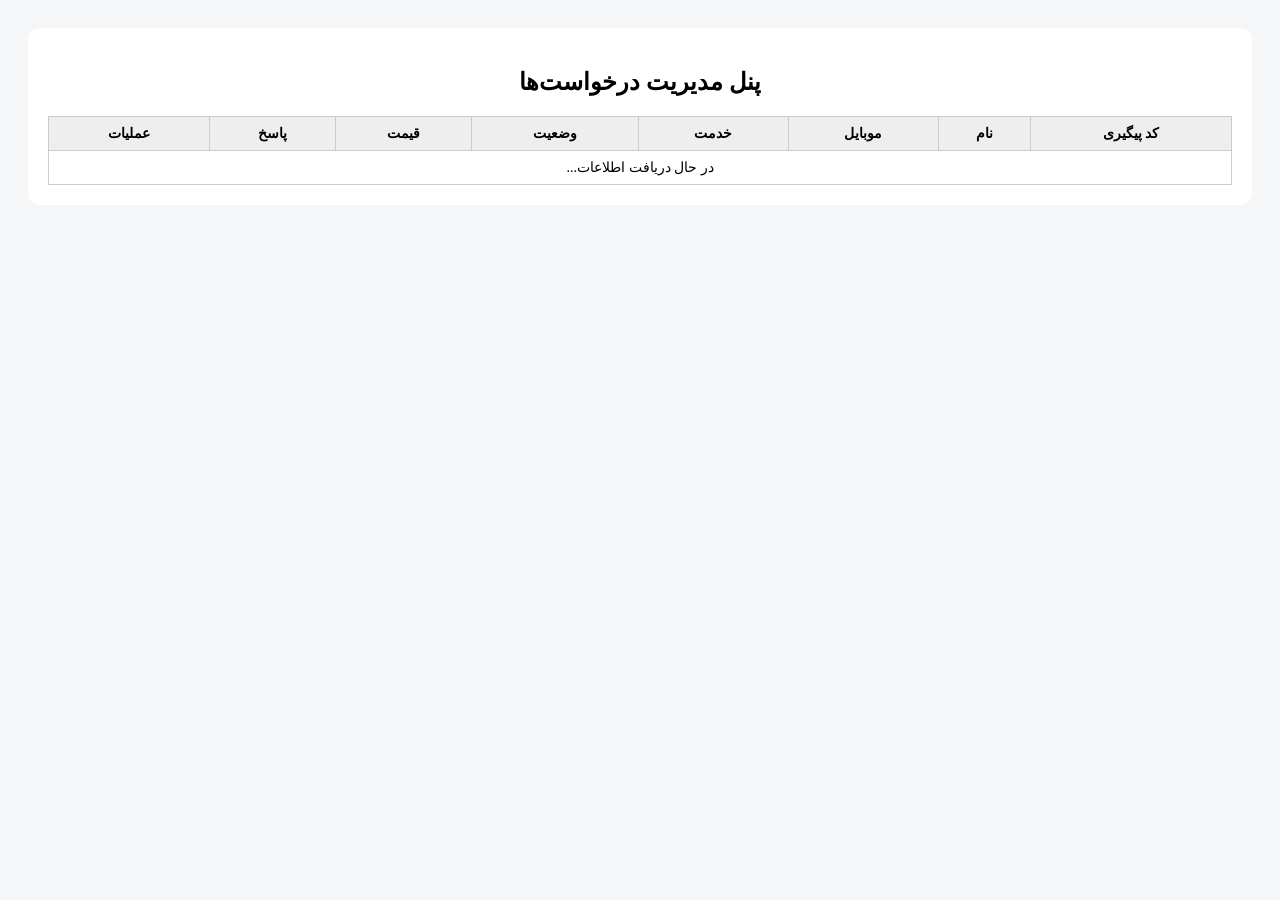
==== admin.html @ 0792cfea "Update admin.html" ====
<!DOCTYPE html>
<html lang="fa" dir="rtl">

<head>

<meta charset="UTF-8">
<meta name="viewport" content="width=device-width, initial-scale=1.0">

<title>پنل مدیریت درخواست‌ها</title>

<style>

body{
font-family:tahoma;
background:#f4f6f8;
padding:20px;
}

.container{
background:white;
max-width:1400px;
margin:auto;
padding:20px;
border-radius:12px;
}

h2{
text-align:center;
}

table{
width:100%;
border-collapse:collapse;
margin-top:20px;
}

th,td{
border:1px solid #ccc;
padding:8px;
text-align:center;
font-size:14px;
}

th{
background:#eee;
}

button{
padding:7px 15px;
border:none;
border-radius:5px;
cursor:pointer;
background:#1976d2;
color:white;
}

button:hover{
opacity:.8;
}


#editBox{

display:none;
background:#f9f9f9;
padding:20px;
margin-top:20px;
border-radius:10px;
border:1px solid #ddd;

}


input,textarea,select{

width:100%;
padding:10px;
margin:8px 0;
font-family:tahoma;

}


</style>

</head>


<body>


<div class="container">


<h2>
پنل مدیریت درخواست‌ها
</h2>


<table>


<thead>

<tr>

<th>کد پیگیری</th>
<th>نام</th>
<th>موبایل</th>
<th>خدمت</th>
<th>وضعیت</th>
<th>قیمت</th>
<th>پاسخ</th>
<th>عملیات</th>

</tr>


</thead>


<tbody id="table">

<tr>

<td colspan="8">

در حال دریافت اطلاعات...

</td>

</tr>

</tbody>


</table>



<div id="editBox">


<h3>
ویرایش درخواست
</h3>


<input type="hidden" id="row_number">


<label>
وضعیت
</label>


<select id="status">

<option value="جدید">جدید</option>
<option value="در حال بررسی">در حال بررسی</option>
<option value="انجام شد">انجام شد</option>
<option value="رد شد">رد شد</option>

</select>



<label>
قیمت
</label>


<input id="price" type="text">



<label>
پاسخ مدیر
</label>


<textarea id="reply"></textarea>



<button onclick="saveEdit()">

ذخیره تغییرات

</button>


</div>



</div>

<script>


const LIST_API =
"https://hamedgholamzade.app.n8n.cloud/webhook/admin-list";

const UPDATE_API =
"https://hamedgholamzade.app.n8n.cloud/webhook/admin-update";



let allData = [];



// دریافت اطلاعات جدول

fetch(LIST_API)

.then(response => response.json())

.then(result => {


allData = result;


let html = "";



result.forEach(item => {



html += `

<tr>


<td>${item.tracking_code || ""}</td>

<td>${item.name || ""}</td>

<td>${item.mobile || ""}</td>

<td>${item.service || ""}</td>

<td>${item.status || ""}</td>

<td>${item.price || ""}</td>

<td>${item.reply || ""}</td>


<td>

<button onclick='editRequest(${JSON.stringify(item)})'>

ویرایش

</button>

</td>


</tr>


`;



});



document.getElementById("table").innerHTML = html;



})


.catch(error=>{


document.getElementById("table").innerHTML =

`

<tr>

<td colspan="8">

خطا در دریافت اطلاعات

</td>

</tr>

`;


console.log(error);


});





// باز کردن فرم ویرایش


function editRequest(item){



document.getElementById("editBox").style.display="block";



document.getElementById("row_number").value=item.row_number;



document.getElementById("status").value=item.status || "جدید";


document.getElementById("price").value=item.price || "";


document.getElementById("reply").value=item.reply || "";



window.scrollTo(0,document.body.scrollHeight);



}






// ارسال تغییرات به n8n
function saveEdit(){


let data = {

    row_number: document.getElementById("row_number").value,

    status: document.getElementById("status").value,

    price: document.getElementById("price").value,

    reply: document.getElementById("reply").value,

    admin_note: "ویرایش از پنل مدیریت"

};



fetch(UPDATE_API, {

    method: "POST",

    headers: {
"Content-Type": "application/json",
"Accept": "application/json"
    },

    body: JSON.stringify(data)

})


.then(response => {

    if(!response.ok){

        throw new Error("HTTP Error: " + response.status);

    }

    return response.text();

})


.then(result => {

    console.log("Server response:", result);

    alert("اطلاعات با موفقیت ارسال شد");

    location.reload();

})


.catch(error => {

    console.log("Save Error:", error);

    alert("خطا در ذخیره اطلاعات: " + error.message);

});


}
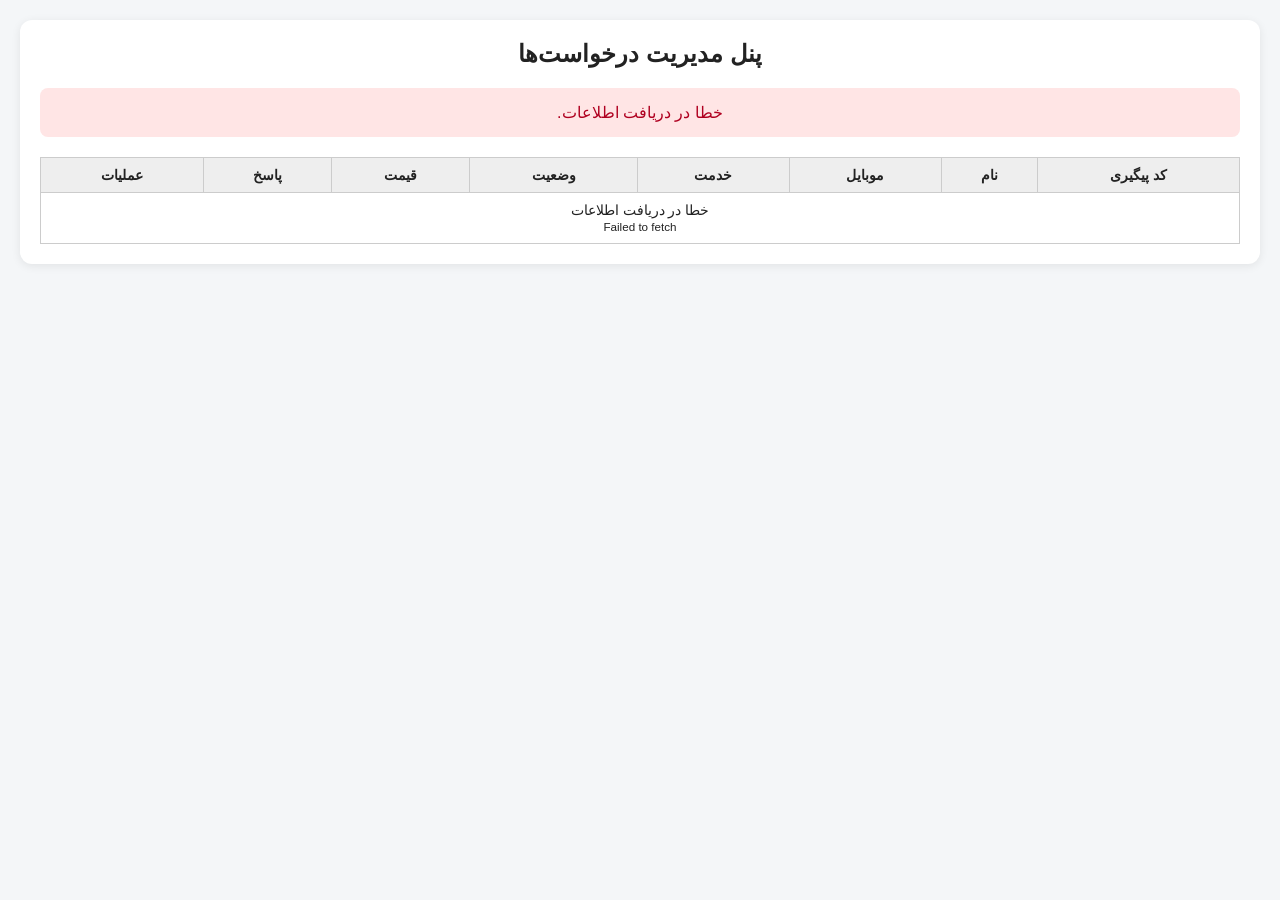
==== commit 0dc9d61f: "Update admin.html" ====
--- a/admin.html
+++ b/admin.html
@@ -4,82 +4,172 @@
 <head>
 
 <meta charset="UTF-8">
-<meta name="viewport" content="width=device-width, initial-scale=1.0">
+
+<meta name="viewport"
+      content="width=device-width, initial-scale=1.0">
 
 <title>پنل مدیریت درخواست‌ها</title>
 
 <style>
 
+*{
+    box-sizing:border-box;
+}
+
 body{
-font-family:tahoma;
-background:#f4f6f8;
-padding:20px;
+    margin:0;
+    padding:20px;
+    font-family:tahoma,Arial,sans-serif;
+    background:#f4f6f8;
+    color:#222;
 }
 
 .container{
-background:white;
-max-width:1400px;
-margin:auto;
-padding:20px;
-border-radius:12px;
+    max-width:1400px;
+    margin:auto;
+    background:#fff;
+    padding:20px;
+    border-radius:12px;
+    box-shadow:0 2px 10px rgba(0,0,0,.08);
 }
 
 h2{
-text-align:center;
+    text-align:center;
+    margin-top:0;
+}
+
+.message{
+    text-align:center;
+    padding:15px;
+    margin-top:15px;
+    border-radius:8px;
+    background:#f1f1f1;
+}
+
+.error{
+    background:#ffe5e5;
+    color:#b00020;
+}
+
+.success{
+    background:#e5f7e9;
+    color:#137333;
+}
+
+.table-wrapper{
+    width:100%;
+    overflow-x:auto;
 }
 
 table{
-width:100%;
-border-collapse:collapse;
-margin-top:20px;
-}
-
-th,td{
-border:1px solid #ccc;
-padding:8px;
-text-align:center;
-font-size:14px;
+    width:100%;
+    min-width:1000px;
+    border-collapse:collapse;
+    margin-top:20px;
+}
+
+th,
+td{
+    border:1px solid #ccc;
+    padding:9px;
+    text-align:center;
+    font-size:14px;
 }
 
 th{
-background:#eee;
+    background:#eeeeee;
+    white-space:nowrap;
 }
 
 button{
-padding:7px 15px;
-border:none;
-border-radius:5px;
-cursor:pointer;
-background:#1976d2;
-color:white;
+    padding:8px 15px;
+    border:none;
+    border-radius:6px;
+    cursor:pointer;
+    font-family:tahoma;
+    color:white;
+}
+
+.edit-btn{
+    background:#1976d2;
+}
+
+.save-btn{
+    background:#188038;
+}
+
+.cancel-btn{
+    background:#777;
+    margin-right:8px;
 }
 
 button:hover{
-opacity:.8;
-}
-
+    opacity:.85;
+}
 
 #editBox{
 
-display:none;
-background:#f9f9f9;
-padding:20px;
-margin-top:20px;
-border-radius:10px;
-border:1px solid #ddd;
-
-}
-
-
-input,textarea,select{
-
-width:100%;
-padding:10px;
-margin:8px 0;
-font-family:tahoma;
-
-}
-
+    display:none;
+
+    background:#f9f9f9;
+
+    padding:20px;
+
+    margin-top:25px;
+
+    border-radius:10px;
+
+    border:1px solid #ddd;
+
+}
+
+.form-row{
+    margin-bottom:12px;
+}
+
+label{
+    display:block;
+    margin-bottom:5px;
+    font-weight:bold;
+}
+
+input,
+textarea,
+select{
+
+    width:100%;
+
+    padding:10px;
+
+    border:1px solid #ccc;
+
+    border-radius:6px;
+
+    font-family:tahoma;
+
+    font-size:14px;
+
+}
+
+textarea{
+    min-height:100px;
+    resize:vertical;
+}
+
+.actions{
+    margin-top:15px;
+}
+
+.loading{
+    text-align:center;
+    padding:20px;
+}
+
+.small{
+    font-size:12px;
+    color:#666;
+    margin-top:8px;
+}
 
 </style>
 
@@ -90,32 +180,46 @@
 
 
 <div class="container">
-
 
 <h2>
 پنل مدیریت درخواست‌ها
 </h2>
 
 
+<div id="message"
+     class="message loading">
+
+در حال دریافت اطلاعات...
+
+</div>
+
+
+<div class="table-wrapper">
+
 <table>
 
-
 <thead>
 
 <tr>
 
 <th>کد پیگیری</th>
+
 <th>نام</th>
+
 <th>موبایل</th>
+
 <th>خدمت</th>
+
 <th>وضعیت</th>
+
 <th>قیمت</th>
+
 <th>پاسخ</th>
+
 <th>عملیات</th>
 
 </tr>
 
-
 </thead>
 
 
@@ -124,80 +228,128 @@
 <tr>
 
 <td colspan="8">
-
 در حال دریافت اطلاعات...
-
 </td>
 
 </tr>
 
 </tbody>
 
-
 </table>
 
+</div>
+
 
 
 <div id="editBox">
-
 
 <h3>
 ویرایش درخواست
 </h3>
 
 
-<input type="hidden" id="row_number">
-
+<input
+    type="hidden"
+    id="tracking_code"
+>
+
+
+<div class="form-row">
 
 <label>
 وضعیت
 </label>
 
-
 <select id="status">
 
-<option value="جدید">جدید</option>
-<option value="در حال بررسی">در حال بررسی</option>
-<option value="انجام شد">انجام شد</option>
-<option value="رد شد">رد شد</option>
+<option value="جدید">
+جدید
+</option>
+
+<option value="در حال بررسی">
+در حال بررسی
+</option>
+
+<option value="انجام شد">
+انجام شد
+</option>
+
+<option value="رد شد">
+رد شد
+</option>
 
 </select>
 
-
+</div>
+
+
+
+<div class="form-row">
 
 <label>
 قیمت
 </label>
 
-
-<input id="price" type="text">
-
-
+<input
+    id="price"
+    type="text"
+>
+
+</div>
+
+
+
+<div class="form-row">
 
 <label>
 پاسخ مدیر
 </label>
 
-
 <textarea id="reply"></textarea>
 
-
-
-<button onclick="saveEdit()">
+</div>
+
+
+
+<div class="actions">
+
+<button
+    class="save-btn"
+    onclick="saveEdit()">
 
 ذخیره تغییرات
 
 </button>
 
 
+<button
+    class="cancel-btn"
+    onclick="closeEdit()">
+
+انصراف
+
+</button>
+
 </div>
 
 
-
+<div class="small"
+     id="editingCode">
 </div>
 
+</div>
+
+
+</div>
+
+
+
 <script>
 
+
+/* ================================
+   آدرس‌های n8n
+================================ */
 
 const LIST_API =
 "https://hamedgholamzade.app.n8n.cloud/webhook/admin-list";
@@ -206,211 +358,515 @@
 "https://hamedgholamzade.app.n8n.cloud/webhook/admin-update";
 
 
-
-let allData = [];
-
-
-
-// دریافت اطلاعات جدول
-
-fetch(LIST_API)
-
-.then(response => response.json())
-
-.then(result => {
-
-
-allData = result;
-
-
-let html = "";
-
-
-
-result.forEach(item => {
-
-
-
-html += `
-
-<tr>
-
-
-<td>${item.tracking_code || ""}</td>
-
-<td>${item.name || ""}</td>
-
-<td>${item.mobile || ""}</td>
-
-<td>${item.service || ""}</td>
-
-<td>${item.status || ""}</td>
-
-<td>${item.price || ""}</td>
-
-<td>${item.reply || ""}</td>
-
-
-<td>
-
-<button onclick='editRequest(${JSON.stringify(item)})'>
-
-ویرایش
-
-</button>
-
-</td>
-
-
-</tr>
-
-
-`;
-
-
-
-});
-
-
-
-document.getElementById("table").innerHTML = html;
-
-
-
-})
-
-
-.catch(error=>{
-
-
-document.getElementById("table").innerHTML =
-
-`
-
-<tr>
-
-<td colspan="8">
-
-خطا در دریافت اطلاعات
-
-</td>
-
-</tr>
-
-`;
-
-
-console.log(error);
-
-
-});
-
-
-
-
-
-// باز کردن فرم ویرایش
-
+/* ================================
+   دریافت لیست درخواست‌ها
+================================ */
+
+async function loadRequests(){
+
+    const table =
+        document.getElementById("table");
+
+    const message =
+        document.getElementById("message");
+
+
+    try{
+
+        message.className =
+            "message loading";
+
+        message.textContent =
+            "در حال دریافت اطلاعات...";
+
+
+        const response =
+            await fetch(
+                LIST_API,
+                {
+                    method:"GET",
+                    headers:{
+                        "Accept":"application/json"
+                    }
+                }
+            );
+
+
+        if(!response.ok){
+
+            throw new Error(
+                "خطای سرور: " +
+                response.status
+            );
+
+        }
+
+
+        const result =
+            await response.json();
+
+
+        console.log(
+            "ADMIN LIST RESPONSE:",
+            result
+        );
+
+
+        /*
+          n8n باید آرایه‌ای از درخواست‌ها
+          برگرداند.
+        */
+
+        let rows = result;
+
+
+        /*
+          اگر n8n پاسخ را داخل data
+          قرار داده باشد.
+        */
+
+        if(
+            result &&
+            !Array.isArray(result) &&
+            Array.isArray(result.data)
+        ){
+
+            rows = result.data;
+
+        }
+
+
+        if(!Array.isArray(rows)){
+
+            throw new Error(
+                "پاسخ admin-list آرایه نیست."
+            );
+
+        }
+
+
+        if(rows.length === 0){
+
+            table.innerHTML = `
+                <tr>
+                    <td colspan="8">
+                        هیچ درخواستی ثبت نشده است.
+                    </td>
+                </tr>
+            `;
+
+            message.className =
+                "message";
+
+            message.textContent =
+                "درخواستی وجود ندارد.";
+
+            return;
+
+        }
+
+
+        table.innerHTML = "";
+
+
+        rows.forEach(function(item){
+
+            const tr =
+                document.createElement("tr");
+
+
+            tr.innerHTML = `
+
+                <td>
+                    ${safe(item.tracking_code)}
+                </td>
+
+                <td>
+                    ${safe(item.name)}
+                </td>
+
+                <td>
+                    ${safe(item.mobile)}
+                </td>
+
+                <td>
+                    ${safe(item.service)}
+                </td>
+
+                <td>
+                    ${safe(item.status)}
+                </td>
+
+                <td>
+                    ${safe(item.price)}
+                </td>
+
+                <td>
+                    ${safe(item.reply)}
+                </td>
+
+                <td>
+
+                    <button
+                        class="edit-btn"
+                        type="button">
+
+                        ویرایش
+
+                    </button>
+
+                </td>
+
+            `;
+
+
+            const editButton =
+                tr.querySelector(".edit-btn");
+
+
+            editButton.addEventListener(
+                "click",
+                function(){
+
+                    editRequest(item);
+
+                }
+            );
+
+
+            table.appendChild(tr);
+
+        });
+
+
+        message.className =
+            "message success";
+
+        message.textContent =
+            "درخواست‌ها با موفقیت دریافت شدند.";
+
+    }
+
+    catch(error){
+
+        console.error(
+            "ADMIN LIST ERROR:",
+            error
+        );
+
+
+        table.innerHTML = `
+
+            <tr>
+
+                <td colspan="8">
+
+                    خطا در دریافت اطلاعات
+
+                    <br>
+
+                    <small>
+                        ${safe(error.message)}
+                    </small>
+
+                </td>
+
+            </tr>
+
+        `;
+
+
+        message.className =
+            "message error";
+
+        message.textContent =
+            "خطا در دریافت اطلاعات.";
+
+    }
+
+}
+
+
+/* ================================
+   نمایش فرم ویرایش
+================================ */
 
 function editRequest(item){
 
-
-
-document.getElementById("editBox").style.display="block";
-
-
-
-document.getElementById("row_number").value=item.row_number;
-
-
-
-document.getElementById("status").value=item.status || "جدید";
-
-
-document.getElementById("price").value=item.price || "";
-
-
-document.getElementById("reply").value=item.reply || "";
-
-
-
-window.scrollTo(0,document.body.scrollHeight);
-
-
-
-}
-
-
-
-
-
-
-// ارسال تغییرات به n8n
-function saveEdit(){
-
-
-let data = {
-
-    row_number: document.getElementById("row_number").value,
-
-    status: document.getElementById("status").value,
-
-    price: document.getElementById("price").value,
-
-    reply: document.getElementById("reply").value,
-
-    admin_note: "ویرایش از پنل مدیریت"
-
-};
-
-
-
-fetch(UPDATE_API, {
-
-    method: "POST",
-
-    headers: {
-"Content-Type": "application/json",
-"Accept": "application/json"
-    },
-
-    body: JSON.stringify(data)
-
-})
-
-
-.then(response => {
-
-    if(!response.ok){
-
-        throw new Error("HTTP Error: " + response.status);
+    if(!item.tracking_code){
+
+        alert(
+            "کد پیگیری این درخواست وجود ندارد."
+        );
+
+        console.error(
+            "Missing tracking_code:",
+            item
+        );
+
+        return;
 
     }
 
-    return response.text();
-
-})
-
-
-.then(result => {
-
-    console.log("Server response:", result);
-
-    alert("اطلاعات با موفقیت ارسال شد");
-
-    location.reload();
-
-})
-
-
-.catch(error => {
-
-    console.log("Save Error:", error);
-
-    alert("خطا در ذخیره اطلاعات: " + error.message);
-
-});
-
-
-}
-    
+
+    document.getElementById(
+        "tracking_code"
+    ).value =
+        item.tracking_code;
+
+
+    document.getElementById(
+        "status"
+    ).value =
+        item.status || "جدید";
+
+
+    document.getElementById(
+        "price"
+    ).value =
+        item.price || "";
+
+
+    document.getElementById(
+        "reply"
+    ).value =
+        item.reply || "";
+
+
+    document.getElementById(
+        "editingCode"
+    ).textContent =
+        "در حال ویرایش: " +
+        item.tracking_code;
+
+
+    document.getElementById(
+        "editBox"
+    ).style.display =
+        "block";
+
+
+    document.getElementById(
+        "editBox"
+    ).scrollIntoView({
+        behavior:"smooth",
+        block:"start"
+    });
+
+}
+
+
+/* ================================
+   بستن فرم
+================================ */
+
+function closeEdit(){
+
+    document.getElementById(
+        "editBox"
+    ).style.display =
+        "none";
+
+}
+
+
+/* ================================
+   ذخیره تغییرات
+================================ */
+
+async function saveEdit(){
+
+    const tracking_code =
+        document.getElementById(
+            "tracking_code"
+        ).value.trim();
+
+
+    const status =
+        document.getElementById(
+            "status"
+        ).value;
+
+
+    const price =
+        document.getElementById(
+            "price"
+        ).value;
+
+
+    const reply =
+        document.getElementById(
+            "reply"
+        ).value;
+
+
+    if(!tracking_code){
+
+        alert(
+            "کد پیگیری درخواست مشخص نیست."
+        );
+
+        return;
+
+    }
+
+
+    const data = {
+
+        tracking_code:
+            tracking_code,
+
+        status:
+            status,
+
+        price:
+            price,
+
+        reply:
+            reply,
+
+        admin_note:
+            "ویرایش از پنل مدیریت"
+
+    };
+
+
+    console.log(
+        "ADMIN UPDATE DATA:",
+        data
+    );
+
+
+    try{
+
+        const response =
+            await fetch(
+                UPDATE_API,
+                {
+
+                    method:"POST",
+
+                    headers:{
+                        "Content-Type":
+                            "application/json",
+
+                        "Accept":
+                            "application/json"
+
+                    },
+
+                    body:
+                        JSON.stringify(data)
+
+                }
+            );
+
+
+        if(!response.ok){
+
+            throw new Error(
+                "خطای سرور: " +
+                response.status
+            );
+
+        }
+
+
+        const result =
+            await response.json();
+
+
+        console.log(
+            "ADMIN UPDATE RESPONSE:",
+            result
+        );
+
+
+        if(
+            result &&
+            result.success === false
+        ){
+
+            throw new Error(
+                result.message ||
+                "ذخیره انجام نشد."
+            );
+
+        }
+
+
+        alert(
+            "اطلاعات با موفقیت ذخیره شد."
+        );
+
+
+        closeEdit();
+
+
+        await loadRequests();
+
+    }
+
+    catch(error){
+
+        console.error(
+            "ADMIN UPDATE ERROR:",
+            error
+        );
+
+
+        alert(
+            "خطا در ذخیره اطلاعات:\n" +
+            error.message
+        );
+
+    }
+
+}
+
+
+/* ================================
+   جلوگیری از HTML Injection
+================================ */
+
+function safe(value){
+
+    if(
+        value === null ||
+        value === undefined
+    ){
+
+        return "";
+
+    }
+
+
+    return String(value)
+        .replace(/&/g,"&amp;")
+        .replace(/</g,"&lt;")
+        .replace(/>/g,"&gt;")
+        .replace(/"/g,"&quot;")
+        .replace(/'/g,"&#039;");
+
+}
+
+
+/* ================================
+   شروع برنامه
+================================ */
+
+document.addEventListener(
+    "DOMContentLoaded",
+    function(){
+
+        loadRequests();
+
+    }
+);
+
+</script>
+
+
+</body>
+
+</html>
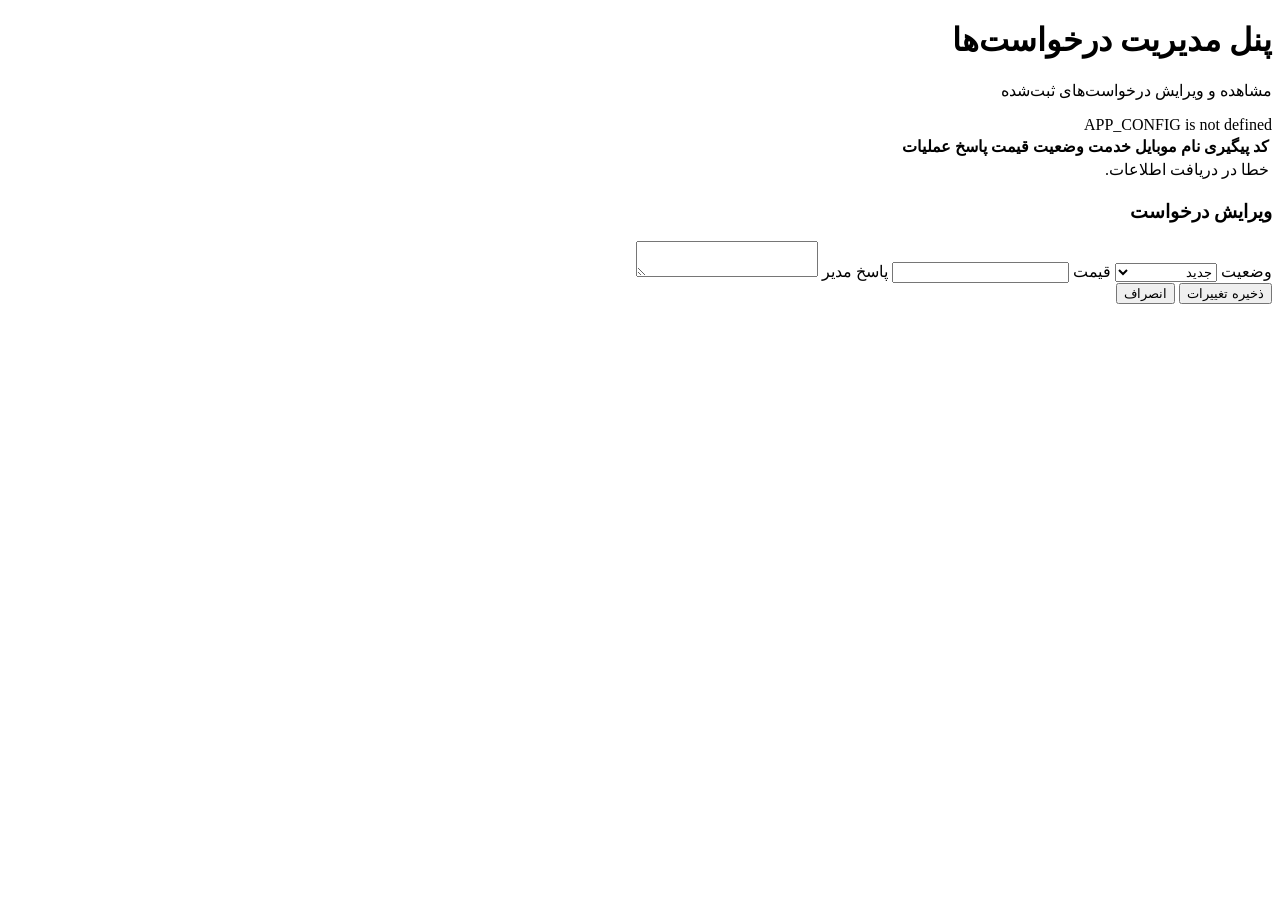
==== commit 06baef19: "Update admin.html" ====
--- a/admin.html
+++ b/admin.html
@@ -1,872 +1,178 @@
 <!DOCTYPE html>
 <html lang="fa" dir="rtl">
+<head>
+<meta charset="UTF-8">
+<meta name="viewport" content="width=device-width,initial-scale=1.0">
+<title>پنل مدیریت درخواست‌ها</title>
+<link rel="stylesheet" href="style.css">
+</head>
+<body>
+<div class="container">
+  <div class="card">
+    <div class="header">
+      <h1>پنل مدیریت درخواست‌ها</h1>
+      <p>مشاهده و ویرایش درخواست‌های ثبت‌شده</p>
+    </div>
 
-<head>
+    <div id="loadStatus" class="status"></div>
 
-<meta charset="UTF-8">
+    <div class="table-wrap">
+      <table>
+        <thead>
+          <tr>
+            <th>کد پیگیری</th><th>نام</th><th>موبایل</th><th>خدمت</th>
+            <th>وضعیت</th><th>قیمت</th><th>پاسخ</th><th>عملیات</th>
+          </tr>
+        </thead>
+        <tbody id="tableBody">
+          <tr><td colspan="8">در حال دریافت اطلاعات...</td></tr>
+        </tbody>
+      </table>
+    </div>
 
-<meta name="viewport"
-      content="width=device-width, initial-scale=1.0">
+    <div id="editBox" class="edit-box">
+      <h3>ویرایش درخواست</h3>
+      <input type="hidden" id="row_number">
 
-<title>پنل مدیریت درخواست‌ها</title>
+      <label for="status">وضعیت</label>
+      <select id="status">
+        <option value="جدید">جدید</option>
+        <option value="در حال بررسی">در حال بررسی</option>
+        <option value="انجام شد">انجام شد</option>
+        <option value="رد شد">رد شد</option>
+      </select>
 
-<style>
+      <label for="price">قیمت</label>
+      <input id="price" type="text">
 
-*{
-    box-sizing:border-box;
+      <label for="reply">پاسخ مدیر</label>
+      <textarea id="reply"></textarea>
+
+      <div class="actions">
+        <button class="primary" id="saveBtn" type="button">ذخیره تغییرات</button>
+        <button class="secondary" id="cancelBtn" type="button">انصراف</button>
+      </div>
+    </div>
+  </div>
+</div>
+
+<script src="config.js"></script>
+<script>
+const body = document.getElementById("tableBody");
+const editBox = document.getElementById("editBox");
+const loadStatus = document.getElementById("loadStatus");
+let selectedRow = null;
+
+function esc(v){
+  return String(v ?? "").replace(/[&<>"']/g, c => ({
+    "&":"&amp;","<":"&lt;",">":"&gt;",'"':"&quot;","'":"&#039;"
+  }[c]));
 }
 
-body{
-    margin:0;
-    padding:20px;
-    font-family:tahoma,Arial,sans-serif;
-    background:#f4f6f8;
-    color:#222;
+function showLoadError(msg){
+  loadStatus.textContent = msg;
+  loadStatus.className = "status err";
 }
 
-.container{
-    max-width:1400px;
-    margin:auto;
-    background:#fff;
-    padding:20px;
-    border-radius:12px;
-    box-shadow:0 2px 10px rgba(0,0,0,.08);
+async function loadRequests(){
+  body.innerHTML = '<tr><td colspan="8">در حال دریافت اطلاعات...</td></tr>';
+
+  try{
+    const response = await fetch(APP_CONFIG.listApi, { method:"GET", cache:"no-store" });
+    const text = await response.text();
+
+    if(!response.ok) throw new Error(`HTTP ${response.status}`);
+
+    let result;
+    try { result = JSON.parse(text); }
+    catch(e){ throw new Error("پاسخ admin-list JSON معتبر نیست."); }
+
+    const rows = Array.isArray(result) ? result :
+                 Array.isArray(result.data) ? result.data :
+                 Array.isArray(result.items) ? result.items : [];
+
+    if(!rows.length){
+      body.innerHTML = '<tr><td colspan="8">درخواستی وجود ندارد.</td></tr>';
+      return;
+    }
+
+    body.innerHTML = rows.map((item, index) => `
+      <tr>
+        <td>${esc(item.tracking_code)}</td>
+        <td>${esc(item.name)}</td>
+        <td>${esc(item.mobile)}</td>
+        <td>${esc(item.service)}</td>
+        <td>${esc(item.status)}</td>
+        <td>${esc(item.price)}</td>
+        <td>${esc(item.reply)}</td>
+        <td><button class="primary editBtn" data-index="${index}">ویرایش</button></td>
+      </tr>
+    `).join("");
+
+    window.__rows = rows;
+  }catch(err){
+    body.innerHTML = '<tr><td colspan="8">خطا در دریافت اطلاعات.</td></tr>';
+    showLoadError(err.message);
+  }
 }
 
-h2{
-    text-align:center;
-    margin-top:0;
-}
+body.addEventListener("click", e => {
+  const btn = e.target.closest(".editBtn");
+  if(!btn) return;
 
-.message{
-    text-align:center;
-    padding:15px;
-    margin-top:15px;
-    border-radius:8px;
-    background:#f1f1f1;
-}
+  selectedRow = window.__rows[Number(btn.dataset.index)];
+  document.getElementById("row_number").value = selectedRow.tracking_code ?? "";
+  document.getElementById("status").value = selectedRow.status || "جدید";
+  document.getElementById("price").value = selectedRow.price || "";
+  document.getElementById("reply").value = selectedRow.reply || "";
+  editBox.classList.add("show");
+  editBox.scrollIntoView({behavior:"smooth"});
+});
 
-.error{
-    background:#ffe5e5;
-    color:#b00020;
-}
+document.getElementById("cancelBtn").onclick = () => {
+  editBox.classList.remove("show");
+  selectedRow = null;
+};
 
-.success{
-    background:#e5f7e9;
-    color:#137333;
-}
+document.getElementById("saveBtn").onclick = async () => {
+  const saveBtn = document.getElementById("saveBtn");
+  saveBtn.disabled = true;
 
-.table-wrapper{
-    width:100%;
-    overflow-x:auto;
-}
+  try{
+    const data = {
+      tracking_code: document.getElementById("row_number").value,
+      status: document.getElementById("status").value,
+      price: document.getElementById("price").value,
+      reply: document.getElementById("reply").value,
+      admin_note: "ویرایش از پنل مدیریت"
+    };
 
-table{
-    width:100%;
-    min-width:1000px;
-    border-collapse:collapse;
-    margin-top:20px;
-}
+    if(!data.row_number) throw new Error("کد پیگیری این درخواست وجود ندارد.");
 
-th,
-td{
-    border:1px solid #ccc;
-    padding:9px;
-    text-align:center;
-    font-size:14px;
-}
-
-th{
-    background:#eeeeee;
-    white-space:nowrap;
-}
-
-button{
-    padding:8px 15px;
-    border:none;
-    border-radius:6px;
-    cursor:pointer;
-    font-family:tahoma;
-    color:white;
-}
-
-.edit-btn{
-    background:#1976d2;
-}
-
-.save-btn{
-    background:#188038;
-}
-
-.cancel-btn{
-    background:#777;
-    margin-right:8px;
-}
-
-button:hover{
-    opacity:.85;
-}
-
-#editBox{
-
-    display:none;
-
-    background:#f9f9f9;
-
-    padding:20px;
-
-    margin-top:25px;
-
-    border-radius:10px;
-
-    border:1px solid #ddd;
-
-}
-
-.form-row{
-    margin-bottom:12px;
-}
-
-label{
-    display:block;
-    margin-bottom:5px;
-    font-weight:bold;
-}
-
-input,
-textarea,
-select{
-
-    width:100%;
-
-    padding:10px;
-
-    border:1px solid #ccc;
-
-    border-radius:6px;
-
-    font-family:tahoma;
-
-    font-size:14px;
-
-}
-
-textarea{
-    min-height:100px;
-    resize:vertical;
-}
-
-.actions{
-    margin-top:15px;
-}
-
-.loading{
-    text-align:center;
-    padding:20px;
-}
-
-.small{
-    font-size:12px;
-    color:#666;
-    margin-top:8px;
-}
-
-</style>
-
-</head>
-
-
-<body>
-
-
-<div class="container">
-
-<h2>
-پنل مدیریت درخواست‌ها
-</h2>
-
-
-<div id="message"
-     class="message loading">
-
-در حال دریافت اطلاعات...
-
-</div>
-
-
-<div class="table-wrapper">
-
-<table>
-
-<thead>
-
-<tr>
-
-<th>کد پیگیری</th>
-
-<th>نام</th>
-
-<th>موبایل</th>
-
-<th>خدمت</th>
-
-<th>وضعیت</th>
-
-<th>قیمت</th>
-
-<th>پاسخ</th>
-
-<th>عملیات</th>
-
-</tr>
-
-</thead>
-
-
-<tbody id="table">
-
-<tr>
-
-<td colspan="8">
-در حال دریافت اطلاعات...
-</td>
-
-</tr>
-
-</tbody>
-
-</table>
-
-</div>
-
-
-
-<div id="editBox">
-
-<h3>
-ویرایش درخواست
-</h3>
-
-
-<input
-    type="hidden"
-    id="tracking_code"
->
-
-
-<div class="form-row">
-
-<label>
-وضعیت
-</label>
-
-<select id="status">
-
-<option value="جدید">
-جدید
-</option>
-
-<option value="در حال بررسی">
-در حال بررسی
-</option>
-
-<option value="انجام شد">
-انجام شد
-</option>
-
-<option value="رد شد">
-رد شد
-</option>
-
-</select>
-
-</div>
-
-
-
-<div class="form-row">
-
-<label>
-قیمت
-</label>
-
-<input
-    id="price"
-    type="text"
->
-
-</div>
-
-
-
-<div class="form-row">
-
-<label>
-پاسخ مدیر
-</label>
-
-<textarea id="reply"></textarea>
-
-</div>
-
-
-
-<div class="actions">
-
-<button
-    class="save-btn"
-    onclick="saveEdit()">
-
-ذخیره تغییرات
-
-</button>
-
-
-<button
-    class="cancel-btn"
-    onclick="closeEdit()">
-
-انصراف
-
-</button>
-
-</div>
-
-
-<div class="small"
-     id="editingCode">
-</div>
-
-</div>
-
-
-</div>
-
-
-
-<script>
-
-
-/* ================================
-   آدرس‌های n8n
-================================ */
-
-const LIST_API =
-"https://hamedgholamzade.app.n8n.cloud/webhook/admin-list";
-
-const UPDATE_API =
-"https://hamedgholamzade.app.n8n.cloud/webhook/admin-update";
-
-
-/* ================================
-   دریافت لیست درخواست‌ها
-================================ */
-
-async function loadRequests(){
-
-    const table =
-        document.getElementById("table");
-
-    const message =
-        document.getElementById("message");
-
-
-    try{
-
-        message.className =
-            "message loading";
-
-        message.textContent =
-            "در حال دریافت اطلاعات...";
-
-
-        const response =
-            await fetch(
-                LIST_API,
-                {
-                    method:"GET",
-                    headers:{
-                        "Accept":"application/json"
-                    }
-                }
-            );
-
-
-        if(!response.ok){
-
-            throw new Error(
-                "خطای سرور: " +
-                response.status
-            );
-
-        }
-
-
-        const result =
-            await response.json();
-
-
-        console.log(
-            "ADMIN LIST RESPONSE:",
-            result
-        );
-
-
-        /*
-          n8n باید آرایه‌ای از درخواست‌ها
-          برگرداند.
-        */
-
-        let rows = result;
-
-
-        /*
-          اگر n8n پاسخ را داخل data
-          قرار داده باشد.
-        */
-
-        if(
-            result &&
-            !Array.isArray(result) &&
-            Array.isArray(result.data)
-        ){
-
-            rows = result.data;
-
-        }
-
-
-        if(!Array.isArray(rows)){
-
-            throw new Error(
-                "پاسخ admin-list آرایه نیست."
-            );
-
-        }
-
-
-        if(rows.length === 0){
-
-            table.innerHTML = `
-                <tr>
-                    <td colspan="8">
-                        هیچ درخواستی ثبت نشده است.
-                    </td>
-                </tr>
-            `;
-
-            message.className =
-                "message";
-
-            message.textContent =
-                "درخواستی وجود ندارد.";
-
-            return;
-
-        }
-
-
-        table.innerHTML = "";
-
-
-        rows.forEach(function(item){
-
-            const tr =
-                document.createElement("tr");
-
-
-            tr.innerHTML = `
-
-                <td>
-                    ${safe(item.tracking_code)}
-                </td>
-
-                <td>
-                    ${safe(item.name)}
-                </td>
-
-                <td>
-                    ${safe(item.mobile)}
-                </td>
-
-                <td>
-                    ${safe(item.service)}
-                </td>
-
-                <td>
-                    ${safe(item.status)}
-                </td>
-
-                <td>
-                    ${safe(item.price)}
-                </td>
-
-                <td>
-                    ${safe(item.reply)}
-                </td>
-
-                <td>
-
-                    <button
-                        class="edit-btn"
-                        type="button">
-
-                        ویرایش
-
-                    </button>
-
-                </td>
-
-            `;
-
-
-            const editButton =
-                tr.querySelector(".edit-btn");
-
-
-            editButton.addEventListener(
-                "click",
-                function(){
-
-                    editRequest(item);
-
-                }
-            );
-
-
-            table.appendChild(tr);
-
-        });
-
-
-        message.className =
-            "message success";
-
-        message.textContent =
-            "درخواست‌ها با موفقیت دریافت شدند.";
-
-    }
-
-    catch(error){
-
-        console.error(
-            "ADMIN LIST ERROR:",
-            error
-        );
-
-
-        table.innerHTML = `
-
-            <tr>
-
-                <td colspan="8">
-
-                    خطا در دریافت اطلاعات
-
-                    <br>
-
-                    <small>
-                        ${safe(error.message)}
-                    </small>
-
-                </td>
-
-            </tr>
-
-        `;
-
-
-        message.className =
-            "message error";
-
-        message.textContent =
-            "خطا در دریافت اطلاعات.";
-
-    }
-
-}
-
-
-/* ================================
-   نمایش فرم ویرایش
-================================ */
-
-function editRequest(item){
-
-    if(!item.tracking_code){
-
-        alert(
-            "کد پیگیری این درخواست وجود ندارد."
-        );
-
-        console.error(
-            "Missing tracking_code:",
-            item
-        );
-
-        return;
-
-    }
-
-
-    document.getElementById(
-        "tracking_code"
-    ).value =
-        item.tracking_code;
-
-
-    document.getElementById(
-        "status"
-    ).value =
-        item.status || "جدید";
-
-
-    document.getElementById(
-        "price"
-    ).value =
-        item.price || "";
-
-
-    document.getElementById(
-        "reply"
-    ).value =
-        item.reply || "";
-
-
-    document.getElementById(
-        "editingCode"
-    ).textContent =
-        "در حال ویرایش: " +
-        item.tracking_code;
-
-
-    document.getElementById(
-        "editBox"
-    ).style.display =
-        "block";
-
-
-    document.getElementById(
-        "editBox"
-    ).scrollIntoView({
-        behavior:"smooth",
-        block:"start"
+    const response = await fetch(APP_CONFIG.updateApi, {
+      method:"POST",
+      headers:{
+        "Content-Type":"application/json",
+        "Accept":"application/json"
+      },
+      body:JSON.stringify(data)
     });
 
-}
+    const text = await response.text();
+    if(!response.ok) throw new Error(`HTTP ${response.status}`);
 
+    // پاسخ خالی هم معتبر است؛ فقط اگر JSON بود بررسی/نمایش نمی‌دهیم.
+    alert("اطلاعات با موفقیت ذخیره شد.");
+    editBox.classList.remove("show");
+    await loadRequests();
+  }catch(err){
+    alert("خطا در ذخیره اطلاعات: " + err.message);
+  }finally{
+    saveBtn.disabled = false;
+  }
+};
 
-/* ================================
-   بستن فرم
-================================ */
-
-function closeEdit(){
-
-    document.getElementById(
-        "editBox"
-    ).style.display =
-        "none";
-
-}
-
-
-/* ================================
-   ذخیره تغییرات
-================================ */
-
-async function saveEdit(){
-
-    const tracking_code =
-        document.getElementById(
-            "tracking_code"
-        ).value.trim();
-
-
-    const status =
-        document.getElementById(
-            "status"
-        ).value;
-
-
-    const price =
-        document.getElementById(
-            "price"
-        ).value;
-
-
-    const reply =
-        document.getElementById(
-            "reply"
-        ).value;
-
-
-    if(!tracking_code){
-
-        alert(
-            "کد پیگیری درخواست مشخص نیست."
-        );
-
-        return;
-
-    }
-
-
-    const data = {
-
-        tracking_code:
-            tracking_code,
-
-        status:
-            status,
-
-        price:
-            price,
-
-        reply:
-            reply,
-
-        admin_note:
-            "ویرایش از پنل مدیریت"
-
-    };
-
-
-    console.log(
-        "ADMIN UPDATE DATA:",
-        data
-    );
-
-
-    try{
-
-        const response =
-            await fetch(
-                UPDATE_API,
-                {
-
-                    method:"POST",
-
-                    headers:{
-                        "Content-Type":
-                            "application/json",
-
-                        "Accept":
-                            "application/json"
-
-                    },
-
-                    body:
-                        JSON.stringify(data)
-
-                }
-            );
-
-
-        if(!response.ok){
-
-            throw new Error(
-                "خطای سرور: " +
-                response.status
-            );
-
-        }
-
-
-        const result =
-            await response.json();
-
-
-        console.log(
-            "ADMIN UPDATE RESPONSE:",
-            result
-        );
-
-
-        if(
-            result &&
-            result.success === false
-        ){
-
-            throw new Error(
-                result.message ||
-                "ذخیره انجام نشد."
-            );
-
-        }
-
-
-        alert(
-            "اطلاعات با موفقیت ذخیره شد."
-        );
-
-
-        closeEdit();
-
-
-        await loadRequests();
-
-    }
-
-    catch(error){
-
-        console.error(
-            "ADMIN UPDATE ERROR:",
-            error
-        );
-
-
-        alert(
-            "خطا در ذخیره اطلاعات:\n" +
-            error.message
-        );
-
-    }
-
-}
-
-
-/* ================================
-   جلوگیری از HTML Injection
-================================ */
-
-function safe(value){
-
-    if(
-        value === null ||
-        value === undefined
-    ){
-
-        return "";
-
-    }
-
-
-    return String(value)
-        .replace(/&/g,"&amp;")
-        .replace(/</g,"&lt;")
-        .replace(/>/g,"&gt;")
-        .replace(/"/g,"&quot;")
-        .replace(/'/g,"&#039;");
-
-}
-
-
-/* ================================
-   شروع برنامه
-================================ */
-
-document.addEventListener(
-    "DOMContentLoaded",
-    function(){
-
-        loadRequests();
-
-    }
-);
-
+loadRequests();
 </script>
-
-
 </body>
-
 </html>
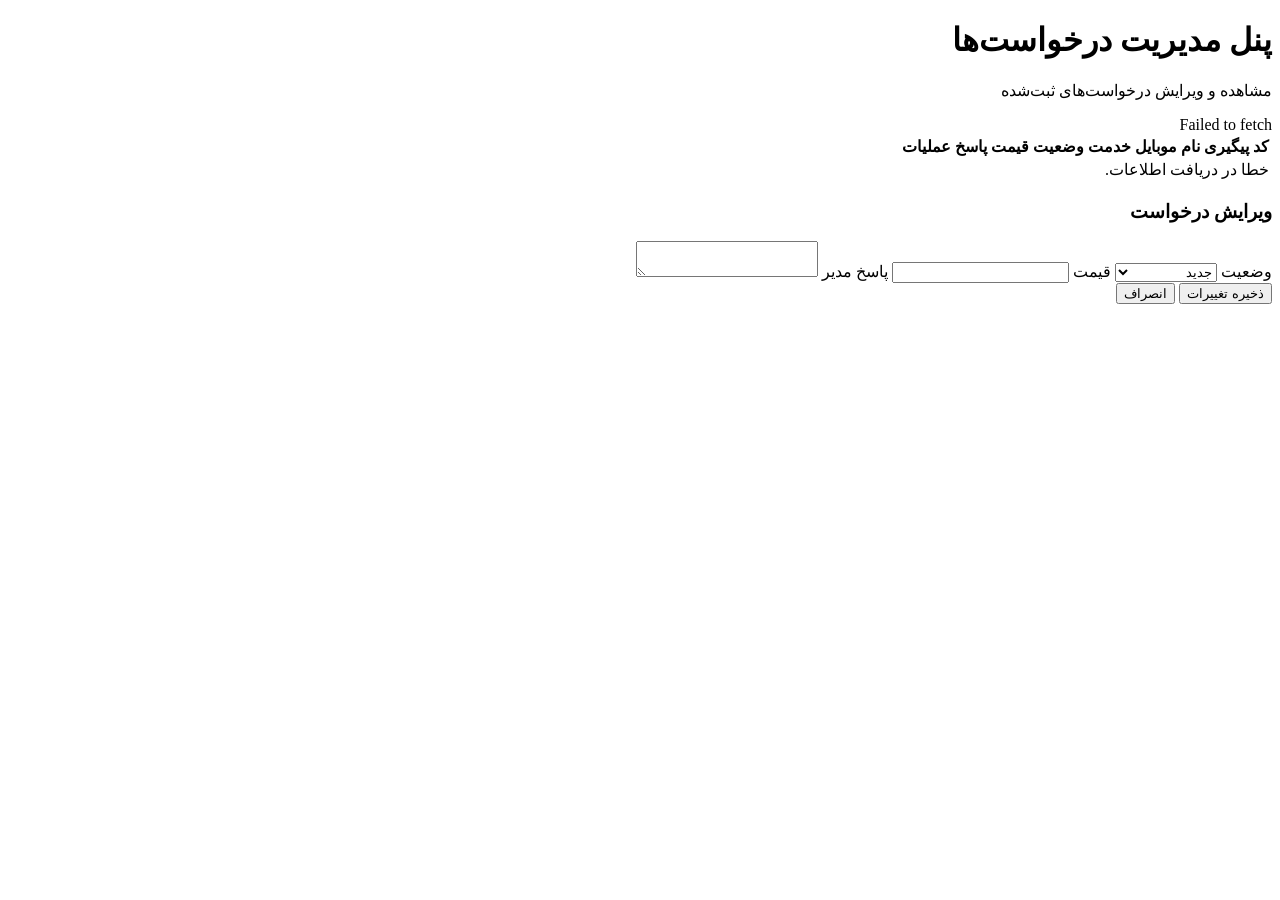
==== commit 16915db0: "Update admin.html" ====
--- a/admin.html
+++ b/admin.html
@@ -8,169 +8,203 @@
 </head>
 <body>
 <div class="container">
-  <div class="card">
-    <div class="header">
-      <h1>پنل مدیریت درخواست‌ها</h1>
-      <p>مشاهده و ویرایش درخواست‌های ثبت‌شده</p>
-    </div>
-
-    <div id="loadStatus" class="status"></div>
-
-    <div class="table-wrap">
-      <table>
-        <thead>
-          <tr>
-            <th>کد پیگیری</th><th>نام</th><th>موبایل</th><th>خدمت</th>
-            <th>وضعیت</th><th>قیمت</th><th>پاسخ</th><th>عملیات</th>
-          </tr>
-        </thead>
-        <tbody id="tableBody">
-          <tr><td colspan="8">در حال دریافت اطلاعات...</td></tr>
-        </tbody>
-      </table>
-    </div>
-
-    <div id="editBox" class="edit-box">
-      <h3>ویرایش درخواست</h3>
-      <input type="hidden" id="row_number">
-
-      <label for="status">وضعیت</label>
-      <select id="status">
-        <option value="جدید">جدید</option>
-        <option value="در حال بررسی">در حال بررسی</option>
-        <option value="انجام شد">انجام شد</option>
-        <option value="رد شد">رد شد</option>
-      </select>
-
-      <label for="price">قیمت</label>
-      <input id="price" type="text">
-
-      <label for="reply">پاسخ مدیر</label>
-      <textarea id="reply"></textarea>
-
-      <div class="actions">
-        <button class="primary" id="saveBtn" type="button">ذخیره تغییرات</button>
-        <button class="secondary" id="cancelBtn" type="button">انصراف</button>
-      </div>
-    </div>
-  </div>
+<div class="card">
+<div class="header">
+<h1>پنل مدیریت درخواست‌ها</h1>
+<p>مشاهده و ویرایش درخواست‌های ثبت‌شده</p>
+</div>
+
+<div id="loadStatus" class="status"></div>
+
+<div class="table-wrap">
+<table>
+<thead>
+<tr>
+<th>کد پیگیری</th><th>نام</th><th>موبایل</th><th>خدمت</th>
+<th>وضعیت</th><th>قیمت</th><th>پاسخ</th><th>عملیات</th>
+</tr>
+</thead>
+<tbody id="tableBody">
+<tr><td colspan="8">در حال دریافت اطلاعات...</td></tr>
+</tbody>
+</table>
+</div>
+
+<div id="editBox" class="edit-box">
+<h3>ویرایش درخواست</h3>
+
+<input type="hidden" id="tracking_code">
+
+<label for="status">وضعیت</label>
+<select id="status">
+<option value="جدید">جدید</option>
+<option value="در حال بررسی">در حال بررسی</option>
+<option value="انجام شد">انجام شد</option>
+<option value="رد شد">رد شد</option>
+</select>
+
+<label for="price">قیمت</label>
+<input id="price" type="text" inputmode="numeric">
+
+<label for="reply">پاسخ مدیر</label>
+<textarea id="reply"></textarea>
+
+<div class="actions">
+<button class="primary" id="saveBtn" type="button">ذخیره تغییرات</button>
+<button class="secondary" id="cancelBtn" type="button">انصراف</button>
+</div>
+
+<div id="saveStatus" class="status"></div>
+</div>
+</div>
 </div>
 
 <script src="config.js"></script>
 <script>
-const body = document.getElementById("tableBody");
-const editBox = document.getElementById("editBox");
-const loadStatus = document.getElementById("loadStatus");
-let selectedRow = null;
+"use strict";
+
+const body=document.getElementById("tableBody");
+const editBox=document.getElementById("editBox");
+const loadStatus=document.getElementById("loadStatus");
+const saveStatus=document.getElementById("saveStatus");
+const saveBtn=document.getElementById("saveBtn");
+const cancelBtn=document.getElementById("cancelBtn");
+
+let rows=[];
 
 function esc(v){
-  return String(v ?? "").replace(/[&<>"']/g, c => ({
-    "&":"&amp;","<":"&lt;",">":"&gt;",'"':"&quot;","'":"&#039;"
-  }[c]));
-}
-
-function showLoadError(msg){
-  loadStatus.textContent = msg;
-  loadStatus.className = "status err";
+ return String(v??"").replace(/[&<>"']/g,c=>({"&":"&amp;","<":"&lt;",">":"&gt;",'"':"&quot;","'":"&#039;"}[c]));
+}
+function status(el,msg,type){
+ el.textContent=msg||"";
+ el.className="status "+(type||"");
+}
+function extractRows(result){
+ if(Array.isArray(result))return result;
+ if(result&&Array.isArray(result.data))return result.data;
+ if(result&&Array.isArray(result.items))return result.items;
+ if(result&&Array.isArray(result.rows))return result.rows;
+ return [];
 }
 
 async function loadRequests(){
-  body.innerHTML = '<tr><td colspan="8">در حال دریافت اطلاعات...</td></tr>';
-
-  try{
-    const response = await fetch(APP_CONFIG.listApi, { method:"GET", cache:"no-store" });
-    const text = await response.text();
-
-    if(!response.ok) throw new Error(`HTTP ${response.status}`);
-
-    let result;
-    try { result = JSON.parse(text); }
-    catch(e){ throw new Error("پاسخ admin-list JSON معتبر نیست."); }
-
-    const rows = Array.isArray(result) ? result :
-                 Array.isArray(result.data) ? result.data :
-                 Array.isArray(result.items) ? result.items : [];
-
-    if(!rows.length){
-      body.innerHTML = '<tr><td colspan="8">درخواستی وجود ندارد.</td></tr>';
-      return;
-    }
-
-    body.innerHTML = rows.map((item, index) => `
-      <tr>
-        <td>${esc(item.tracking_code)}</td>
-        <td>${esc(item.name)}</td>
-        <td>${esc(item.mobile)}</td>
-        <td>${esc(item.service)}</td>
-        <td>${esc(item.status)}</td>
-        <td>${esc(item.price)}</td>
-        <td>${esc(item.reply)}</td>
-        <td><button class="primary editBtn" data-index="${index}">ویرایش</button></td>
-      </tr>
-    `).join("");
-
-    window.__rows = rows;
-  }catch(err){
-    body.innerHTML = '<tr><td colspan="8">خطا در دریافت اطلاعات.</td></tr>';
-    showLoadError(err.message);
+ body.innerHTML='<tr><td colspan="8">در حال دریافت اطلاعات...</td></tr>';
+ status(loadStatus,"","");
+ try{
+  if(!APP_CONFIG.listApi)throw new Error("listApi در config.js تنظیم نشده است.");
+
+  const r=await fetch(APP_CONFIG.listApi,{
+   method:"GET",cache:"no-store",headers:{"Accept":"application/json"}
+  });
+  const text=await r.text();
+  if(!r.ok)throw new Error("HTTP "+r.status);
+
+  let result;
+  try{result=JSON.parse(text)}catch(_){throw new Error("پاسخ admin-list JSON معتبر نیست.")}
+
+  rows=extractRows(result);
+
+  if(!rows.length){
+   body.innerHTML='<tr><td colspan="8">درخواستی وجود ندارد.</td></tr>';
+   return;
   }
-}
-
-body.addEventListener("click", e => {
-  const btn = e.target.closest(".editBtn");
-  if(!btn) return;
-
-  selectedRow = window.__rows[Number(btn.dataset.index)];
-  document.getElementById("row_number").value = selectedRow.tracking_code ?? "";
-  document.getElementById("status").value = selectedRow.status || "جدید";
-  document.getElementById("price").value = selectedRow.price || "";
-  document.getElementById("reply").value = selectedRow.reply || "";
-  editBox.classList.add("show");
-  editBox.scrollIntoView({behavior:"smooth"});
+
+  body.innerHTML=rows.map((item,i)=>`
+   <tr>
+    <td>${esc(item.tracking_code)}</td>
+    <td>${esc(item.name)}</td>
+    <td>${esc(item.mobile)}</td>
+    <td>${esc(item.service)}</td>
+    <td>${esc(item.status)}</td>
+    <td>${esc(item.price)}</td>
+    <td>${esc(item.reply)}</td>
+    <td><button class="primary editBtn" type="button" data-index="${i}">ویرایش</button></td>
+   </tr>
+  `).join("");
+
+  status(loadStatus,"تعداد "+rows.length+" درخواست دریافت شد.","ok");
+ }catch(err){
+  body.innerHTML='<tr><td colspan="8">خطا در دریافت اطلاعات.</td></tr>';
+  status(loadStatus,err.message||"خطای دریافت اطلاعات.","err");
+  console.error(err);
+ }
+}
+
+body.addEventListener("click",e=>{
+ const btn=e.target.closest(".editBtn");
+ if(!btn)return;
+
+ const item=rows[Number(btn.dataset.index)];
+ if(!item)return;
+
+ const code=String(item.tracking_code??"").trim();
+ if(!code){
+  alert("کد پیگیری این درخواست وجود ندارد.");
+  return;
+ }
+
+ document.getElementById("tracking_code").value=code;
+ document.getElementById("status").value=item.status||"جدید";
+ document.getElementById("price").value=item.price??"";
+ document.getElementById("reply").value=item.reply??"";
+
+ status(saveStatus,"","");
+ editBox.classList.add("show");
+ editBox.scrollIntoView({behavior:"smooth",block:"center"});
 });
 
-document.getElementById("cancelBtn").onclick = () => {
+cancelBtn.addEventListener("click",()=>{
+ editBox.classList.remove("show");
+ status(saveStatus,"","");
+});
+
+saveBtn.addEventListener("click",async()=>{
+ saveBtn.disabled=true;
+ status(saveStatus,"در حال ذخیره تغییرات...","");
+
+ try{
+  const trackingCode=document.getElementById("tracking_code").value.trim();
+  if(!trackingCode)throw new Error("کد پیگیری این درخواست وجود ندارد.");
+  if(!APP_CONFIG.updateApi)throw new Error("updateApi در config.js تنظیم نشده است.");
+
+  /*
+   * مهم:
+   * در workflow فعلی n8n، Update row in sheet
+   * بر اساس tracking_code جستجو می‌کند.
+   */
+  const data={
+   tracking_code:trackingCode,
+   status:document.getElementById("status").value,
+   price:document.getElementById("price").value,
+   reply:document.getElementById("reply").value,
+   admin_note:"ویرایش از پنل مدیریت"
+  };
+
+  const r=await fetch(APP_CONFIG.updateApi,{
+   method:"POST",
+   headers:{
+    "Content-Type":"application/json",
+    "Accept":"application/json"
+   },
+   body:JSON.stringify(data)
+  });
+
+  const text=await r.text();
+  if(!r.ok)throw new Error("HTTP "+r.status+(text?" - "+text:""));
+
+  status(saveStatus,"اطلاعات با موفقیت ذخیره شد.","ok");
+  alert("اطلاعات با موفقیت ذخیره شد.");
   editBox.classList.remove("show");
-  selectedRow = null;
-};
-
-document.getElementById("saveBtn").onclick = async () => {
-  const saveBtn = document.getElementById("saveBtn");
-  saveBtn.disabled = true;
-
-  try{
-    const data = {
-      tracking_code: document.getElementById("row_number").value,
-      status: document.getElementById("status").value,
-      price: document.getElementById("price").value,
-      reply: document.getElementById("reply").value,
-      admin_note: "ویرایش از پنل مدیریت"
-    };
-
-    if(!data.row_number) throw new Error("کد پیگیری این درخواست وجود ندارد.");
-
-    const response = await fetch(APP_CONFIG.updateApi, {
-      method:"POST",
-      headers:{
-        "Content-Type":"application/json",
-        "Accept":"application/json"
-      },
-      body:JSON.stringify(data)
-    });
-
-    const text = await response.text();
-    if(!response.ok) throw new Error(`HTTP ${response.status}`);
-
-    // پاسخ خالی هم معتبر است؛ فقط اگر JSON بود بررسی/نمایش نمی‌دهیم.
-    alert("اطلاعات با موفقیت ذخیره شد.");
-    editBox.classList.remove("show");
-    await loadRequests();
-  }catch(err){
-    alert("خطا در ذخیره اطلاعات: " + err.message);
-  }finally{
-    saveBtn.disabled = false;
-  }
-};
+  await loadRequests();
+
+ }catch(err){
+  status(saveStatus,"خطا در ذخیره اطلاعات: "+err.message,"err");
+  alert("خطا در ذخیره اطلاعات: "+err.message);
+  console.error(err);
+ }finally{
+  saveBtn.disabled=false;
+ }
+});
 
 loadRequests();
 </script>
--- a/style.css
+++ b/style.css
@@ -0,0 +1,178 @@
+<!DOCTYPE html>
+<html lang="fa" dir="rtl">
+<head>
+<meta charset="UTF-8">
+<meta name="viewport" content="width=device-width,initial-scale=1.0">
+<title>پنل مدیریت درخواست‌ها</title>
+<link rel="stylesheet" href="style.css">
+</head>
+<body>
+<div class="container">
+  <div class="card">
+    <div class="header">
+      <h1>پنل مدیریت درخواست‌ها</h1>
+      <p>مشاهده و ویرایش درخواست‌های ثبت‌شده</p>
+    </div>
+
+    <div id="loadStatus" class="status"></div>
+
+    <div class="table-wrap">
+      <table>
+        <thead>
+          <tr>
+            <th>کد پیگیری</th><th>نام</th><th>موبایل</th><th>خدمت</th>
+            <th>وضعیت</th><th>قیمت</th><th>پاسخ</th><th>عملیات</th>
+          </tr>
+        </thead>
+        <tbody id="tableBody">
+          <tr><td colspan="8">در حال دریافت اطلاعات...</td></tr>
+        </tbody>
+      </table>
+    </div>
+
+    <div id="editBox" class="edit-box">
+      <h3>ویرایش درخواست</h3>
+      <input type="hidden" id="row_number">
+
+      <label for="status">وضعیت</label>
+      <select id="status">
+        <option value="جدید">جدید</option>
+        <option value="در حال بررسی">در حال بررسی</option>
+        <option value="انجام شد">انجام شد</option>
+        <option value="رد شد">رد شد</option>
+      </select>
+
+      <label for="price">قیمت</label>
+      <input id="price" type="text">
+
+      <label for="reply">پاسخ مدیر</label>
+      <textarea id="reply"></textarea>
+
+      <div class="actions">
+        <button class="primary" id="saveBtn" type="button">ذخیره تغییرات</button>
+        <button class="secondary" id="cancelBtn" type="button">انصراف</button>
+      </div>
+    </div>
+  </div>
+</div>
+
+<script src="config.js"></script>
+<script>
+const body = document.getElementById("tableBody");
+const editBox = document.getElementById("editBox");
+const loadStatus = document.getElementById("loadStatus");
+let selectedRow = null;
+
+function esc(v){
+  return String(v ?? "").replace(/[&<>"']/g, c => ({
+    "&":"&amp;","<":"&lt;",">":"&gt;",'"':"&quot;","'":"&#039;"
+  }[c]));
+}
+
+function showLoadError(msg){
+  loadStatus.textContent = msg;
+  loadStatus.className = "status err";
+}
+
+async function loadRequests(){
+  body.innerHTML = '<tr><td colspan="8">در حال دریافت اطلاعات...</td></tr>';
+
+  try{
+    const response = await fetch(APP_CONFIG.listApi, { method:"GET", cache:"no-store" });
+    const text = await response.text();
+
+    if(!response.ok) throw new Error(`HTTP ${response.status}`);
+
+    let result;
+    try { result = JSON.parse(text); }
+    catch(e){ throw new Error("پاسخ admin-list JSON معتبر نیست."); }
+
+    const rows = Array.isArray(result) ? result :
+                 Array.isArray(result.data) ? result.data :
+                 Array.isArray(result.items) ? result.items : [];
+
+    if(!rows.length){
+      body.innerHTML = '<tr><td colspan="8">درخواستی وجود ندارد.</td></tr>';
+      return;
+    }
+
+    body.innerHTML = rows.map((item, index) => `
+      <tr>
+        <td>${esc(item.tracking_code)}</td>
+        <td>${esc(item.name)}</td>
+        <td>${esc(item.mobile)}</td>
+        <td>${esc(item.service)}</td>
+        <td>${esc(item.status)}</td>
+        <td>${esc(item.price)}</td>
+        <td>${esc(item.reply)}</td>
+        <td><button class="primary editBtn" data-index="${index}">ویرایش</button></td>
+      </tr>
+    `).join("");
+
+    window.__rows = rows;
+  }catch(err){
+    body.innerHTML = '<tr><td colspan="8">خطا در دریافت اطلاعات.</td></tr>';
+    showLoadError(err.message);
+  }
+}
+
+body.addEventListener("click", e => {
+  const btn = e.target.closest(".editBtn");
+  if(!btn) return;
+
+  selectedRow = window.__rows[Number(btn.dataset.index)];
+  document.getElementById("row_number").value = selectedRow.tracking_code ?? "";
+  document.getElementById("status").value = selectedRow.status || "جدید";
+  document.getElementById("price").value = selectedRow.price || "";
+  document.getElementById("reply").value = selectedRow.reply || "";
+  editBox.classList.add("show");
+  editBox.scrollIntoView({behavior:"smooth"});
+});
+
+document.getElementById("cancelBtn").onclick = () => {
+  editBox.classList.remove("show");
+  selectedRow = null;
+};
+
+document.getElementById("saveBtn").onclick = async () => {
+  const saveBtn = document.getElementById("saveBtn");
+  saveBtn.disabled = true;
+
+  try{
+    const data = {
+      tracking_code: document.getElementById("row_number").value,
+      status: document.getElementById("status").value,
+      price: document.getElementById("price").value,
+      reply: document.getElementById("reply").value,
+      admin_note: "ویرایش از پنل مدیریت"
+    };
+
+    if(!data.row_number) throw new Error("کد پیگیری این درخواست وجود ندارد.");
+
+    const response = await fetch(APP_CONFIG.updateApi, {
+      method:"POST",
+      headers:{
+        "Content-Type":"application/json",
+        "Accept":"application/json"
+      },
+      body:JSON.stringify(data)
+    });
+
+    const text = await response.text();
+    if(!response.ok) throw new Error(`HTTP ${response.status}`);
+
+    // پاسخ خالی هم معتبر است؛ فقط اگر JSON بود بررسی/نمایش نمی‌دهیم.
+    alert("اطلاعات با موفقیت ذخیره شد.");
+    editBox.classList.remove("show");
+    await loadRequests();
+  }catch(err){
+    alert("خطا در ذخیره اطلاعات: " + err.message);
+  }finally{
+    saveBtn.disabled = false;
+  }
+};
+
+loadRequests();
+</script>
+</body>
+</html>
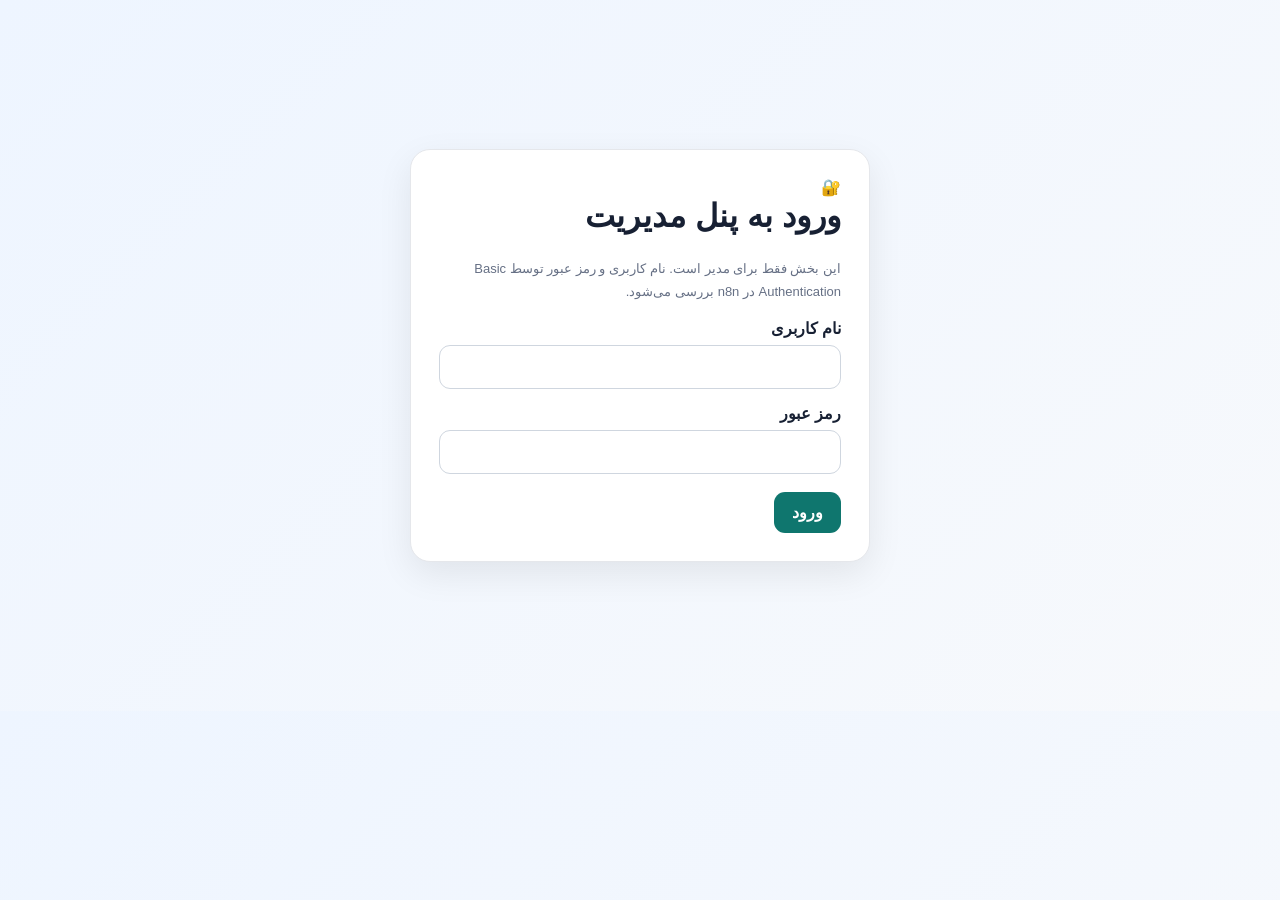
==== commit dbd1987b: "Update admin.html" ====
--- a/admin.html
+++ b/admin.html
@@ -1,212 +1,2 @@
-<!DOCTYPE html>
-<html lang="fa" dir="rtl">
-<head>
-<meta charset="UTF-8">
-<meta name="viewport" content="width=device-width,initial-scale=1.0">
-<title>پنل مدیریت درخواست‌ها</title>
-<link rel="stylesheet" href="style.css">
-</head>
-<body>
-<div class="container">
-<div class="card">
-<div class="header">
-<h1>پنل مدیریت درخواست‌ها</h1>
-<p>مشاهده و ویرایش درخواست‌های ثبت‌شده</p>
-</div>
-
-<div id="loadStatus" class="status"></div>
-
-<div class="table-wrap">
-<table>
-<thead>
-<tr>
-<th>کد پیگیری</th><th>نام</th><th>موبایل</th><th>خدمت</th>
-<th>وضعیت</th><th>قیمت</th><th>پاسخ</th><th>عملیات</th>
-</tr>
-</thead>
-<tbody id="tableBody">
-<tr><td colspan="8">در حال دریافت اطلاعات...</td></tr>
-</tbody>
-</table>
-</div>
-
-<div id="editBox" class="edit-box">
-<h3>ویرایش درخواست</h3>
-
-<input type="hidden" id="tracking_code">
-
-<label for="status">وضعیت</label>
-<select id="status">
-<option value="جدید">جدید</option>
-<option value="در حال بررسی">در حال بررسی</option>
-<option value="انجام شد">انجام شد</option>
-<option value="رد شد">رد شد</option>
-</select>
-
-<label for="price">قیمت</label>
-<input id="price" type="text" inputmode="numeric">
-
-<label for="reply">پاسخ مدیر</label>
-<textarea id="reply"></textarea>
-
-<div class="actions">
-<button class="primary" id="saveBtn" type="button">ذخیره تغییرات</button>
-<button class="secondary" id="cancelBtn" type="button">انصراف</button>
-</div>
-
-<div id="saveStatus" class="status"></div>
-</div>
-</div>
-</div>
-
-<script src="config.js"></script>
-<script>
-"use strict";
-
-const body=document.getElementById("tableBody");
-const editBox=document.getElementById("editBox");
-const loadStatus=document.getElementById("loadStatus");
-const saveStatus=document.getElementById("saveStatus");
-const saveBtn=document.getElementById("saveBtn");
-const cancelBtn=document.getElementById("cancelBtn");
-
-let rows=[];
-
-function esc(v){
- return String(v??"").replace(/[&<>"']/g,c=>({"&":"&amp;","<":"&lt;",">":"&gt;",'"':"&quot;","'":"&#039;"}[c]));
-}
-function status(el,msg,type){
- el.textContent=msg||"";
- el.className="status "+(type||"");
-}
-function extractRows(result){
- if(Array.isArray(result))return result;
- if(result&&Array.isArray(result.data))return result.data;
- if(result&&Array.isArray(result.items))return result.items;
- if(result&&Array.isArray(result.rows))return result.rows;
- return [];
-}
-
-async function loadRequests(){
- body.innerHTML='<tr><td colspan="8">در حال دریافت اطلاعات...</td></tr>';
- status(loadStatus,"","");
- try{
-  if(!APP_CONFIG.listApi)throw new Error("listApi در config.js تنظیم نشده است.");
-
-  const r=await fetch(APP_CONFIG.listApi,{
-   method:"GET",cache:"no-store",headers:{"Accept":"application/json"}
-  });
-  const text=await r.text();
-  if(!r.ok)throw new Error("HTTP "+r.status);
-
-  let result;
-  try{result=JSON.parse(text)}catch(_){throw new Error("پاسخ admin-list JSON معتبر نیست.")}
-
-  rows=extractRows(result);
-
-  if(!rows.length){
-   body.innerHTML='<tr><td colspan="8">درخواستی وجود ندارد.</td></tr>';
-   return;
-  }
-
-  body.innerHTML=rows.map((item,i)=>`
-   <tr>
-    <td>${esc(item.tracking_code)}</td>
-    <td>${esc(item.name)}</td>
-    <td>${esc(item.mobile)}</td>
-    <td>${esc(item.service)}</td>
-    <td>${esc(item.status)}</td>
-    <td>${esc(item.price)}</td>
-    <td>${esc(item.reply)}</td>
-    <td><button class="primary editBtn" type="button" data-index="${i}">ویرایش</button></td>
-   </tr>
-  `).join("");
-
-  status(loadStatus,"تعداد "+rows.length+" درخواست دریافت شد.","ok");
- }catch(err){
-  body.innerHTML='<tr><td colspan="8">خطا در دریافت اطلاعات.</td></tr>';
-  status(loadStatus,err.message||"خطای دریافت اطلاعات.","err");
-  console.error(err);
- }
-}
-
-body.addEventListener("click",e=>{
- const btn=e.target.closest(".editBtn");
- if(!btn)return;
-
- const item=rows[Number(btn.dataset.index)];
- if(!item)return;
-
- const code=String(item.tracking_code??"").trim();
- if(!code){
-  alert("کد پیگیری این درخواست وجود ندارد.");
-  return;
- }
-
- document.getElementById("tracking_code").value=code;
- document.getElementById("status").value=item.status||"جدید";
- document.getElementById("price").value=item.price??"";
- document.getElementById("reply").value=item.reply??"";
-
- status(saveStatus,"","");
- editBox.classList.add("show");
- editBox.scrollIntoView({behavior:"smooth",block:"center"});
-});
-
-cancelBtn.addEventListener("click",()=>{
- editBox.classList.remove("show");
- status(saveStatus,"","");
-});
-
-saveBtn.addEventListener("click",async()=>{
- saveBtn.disabled=true;
- status(saveStatus,"در حال ذخیره تغییرات...","");
-
- try{
-  const trackingCode=document.getElementById("tracking_code").value.trim();
-  if(!trackingCode)throw new Error("کد پیگیری این درخواست وجود ندارد.");
-  if(!APP_CONFIG.updateApi)throw new Error("updateApi در config.js تنظیم نشده است.");
-
-  /*
-   * مهم:
-   * در workflow فعلی n8n، Update row in sheet
-   * بر اساس tracking_code جستجو می‌کند.
-   */
-  const data={
-   tracking_code:trackingCode,
-   status:document.getElementById("status").value,
-   price:document.getElementById("price").value,
-   reply:document.getElementById("reply").value,
-   admin_note:"ویرایش از پنل مدیریت"
-  };
-
-  const r=await fetch(APP_CONFIG.updateApi,{
-   method:"POST",
-   headers:{
-    "Content-Type":"application/json",
-    "Accept":"application/json"
-   },
-   body:JSON.stringify(data)
-  });
-
-  const text=await r.text();
-  if(!r.ok)throw new Error("HTTP "+r.status+(text?" - "+text:""));
-
-  status(saveStatus,"اطلاعات با موفقیت ذخیره شد.","ok");
-  alert("اطلاعات با موفقیت ذخیره شد.");
-  editBox.classList.remove("show");
-  await loadRequests();
-
- }catch(err){
-  status(saveStatus,"خطا در ذخیره اطلاعات: "+err.message,"err");
-  alert("خطا در ذخیره اطلاعات: "+err.message);
-  console.error(err);
- }finally{
-  saveBtn.disabled=false;
- }
-});
-
-loadRequests();
-</script>
-</body>
-</html>
+<!DOCTYPE html><html lang="fa" dir="rtl"><head><meta charset="UTF-8"><meta name="viewport" content="width=device-width,initial-scale=1.0"><title>پنل مدیریت</title><link rel="stylesheet" href="style.css"></head><body><div class="container"><div id="loginView" class="login-wrap"><div class="login-card"><div class="section-icon">🔐</div><h1>ورود به پنل مدیریت</h1><p class="hint">این بخش فقط برای مدیر است. نام کاربری و رمز عبور توسط Basic Authentication در n8n بررسی می‌شود.</p><div class="field"><label>نام کاربری</label><input id="username" autocomplete="username"></div><div class="field"><label>رمز عبور</label><input id="password" type="password" autocomplete="current-password"></div><div class="actions"><button class="primary" id="loginBtn">ورود</button></div><div id="loginStatus" class="status"></div></div></div><div id="panelView" style="display:none"><div class="topbar"><div><h1>پنل مدیریت درخواست‌ها</h1><span class="badge">دسترسی مدیر</span></div><button class="danger" id="logoutBtn">خروج</button></div><div class="card"><div id="loadStatus" class="status"></div><div class="table-wrap"><table><thead><tr><th>کد پیگیری</th><th>نام</th><th>موبایل</th><th>خدمت</th><th>وضعیت</th><th>قیمت</th><th>پاسخ</th><th>فایل نتیجه</th><th>عملیات</th></tr></thead><tbody id="tableBody"><tr><td colspan="9">در حال دریافت اطلاعات...</td></tr></tbody></table></div><div id="editBox" class="edit-box"><h3>ویرایش درخواست</h3><input type="hidden" id="tracking_code"><div class="field"><label>وضعیت</label><select id="status"><option>جدید</option><option>در حال بررسی</option><option>انجام شد</option><option>رد شد</option></select></div><div class="field"><label>قیمت</label><input id="price" inputmode="numeric"></div><div class="field"><label>پاسخ مدیر</label><textarea id="reply"></textarea></div><div class="field result-upload"><label>فایل نتیجه برای مشتری <span class="muted">(اختیاری؛ بهتر است وضعیت «انجام شد» باشد)</span></label><input id="resultFile" type="file"><div id="currentFile" class="note"></div></div><div class="actions"><button class="primary" id="saveBtn">ذخیره تغییرات</button><button class="secondary" id="cancelBtn">انصراف</button></div><div id="saveStatus" class="status"></div></div></div></div></div><script src="config.js"></script><script>
+let auth=sessionStorage.getItem('adminAuth')||'';const loginView=document.getElementById('loginView'),panelView=document.getElementById('panelView'),loginStatus=document.getElementById('loginStatus'),tableBody=document.getElementById('tableBody'),loadStatus=document.getElementById('loadStatus'),editBox=document.getElementById('editBox'),saveStatus=document.getElementById('saveStatus'),saveBtn=document.getElementById('saveBtn');let rows=[];const esc=v=>String(v??'').replace(/[&<>"']/g,c=>({'&':'&amp;','<':'&lt;','>':'&gt;','"':'&quot;',"'":'&#039;'}[c]));function show(el,t,k){el.textContent=t||'';el.className='status '+(k||'')}function headers(){return auth?{Authorization:'Basic '+auth,Accept:'application/json'}:{Accept:'application/json'}}function getCode(x){return String(x?.tracking_code??'').trim()}async function api(url,opt={}){const r=await fetch(url,{cache:'no-store',...opt,headers:{...headers(),...(opt.headers||{})}});const text=await r.text();if(r.status===401)throw Object.assign(new Error('نام کاربری یا رمز عبور صحیح نیست.'),{unauthorized:true});if(!r.ok)throw new Error('HTTP '+r.status+(text?' - '+text:''));let d={};try{d=text?JSON.parse(text):{}}catch(_){throw new Error('پاسخ سرور JSON معتبر نیست.')}return d}async function load(){tableBody.innerHTML='<tr><td colspan="9">در حال دریافت اطلاعات...</td></tr>';try{const d=await api(APP_CONFIG.listApi);rows=Array.isArray(d)?d:(d.data||d.items||[]);if(!rows.length){tableBody.innerHTML='<tr><td colspan="9">درخواستی وجود ندارد.</td></tr>';return}tableBody.innerHTML=rows.map((x,i)=>'<tr><td>'+esc(getCode(x))+'</td><td>'+esc(x.name)+'</td><td>'+esc(x.mobile)+'</td><td>'+esc(x.service)+'</td><td>'+esc(x.status)+'</td><td>'+esc(x.price)+'</td><td>'+esc(x.reply)+'</td><td>'+(x.result_file_url?'<a class="mini-link" target="_blank" rel="noopener" href="'+esc(x.result_file_url)+'">مشاهده</a>':'—')+'</td><td><button class="primary editBtn" data-i="'+i+'">ویرایش</button></td></tr>').join('');show(loadStatus,'تعداد '+rows.length+' درخواست دریافت شد.','ok')}catch(e){tableBody.innerHTML='<tr><td colspan="9">خطا در دریافت اطلاعات.</td></tr>';show(loadStatus,e.message,'err');if(e.unauthorized)logout()}}tableBody.addEventListener('click',e=>{const b=e.target.closest('.editBtn');if(!b)return;const x=rows[+b.dataset.i],c=getCode(x);if(!c){show(saveStatus,'کد پیگیری این ردیف در پاسخ n8n وجود ندارد.','err');return}document.getElementById('tracking_code').value=c;document.getElementById('status').value=x.status||'جدید';document.getElementById('price').value=x.price??'';document.getElementById('reply').value=x.reply??'';document.getElementById('resultFile').value='';document.getElementById('currentFile').innerHTML=x.result_file_url?'<a class="mini-link" target="_blank" rel="noopener" href="'+esc(x.result_file_url)+'">فایل فعلی</a>':'هنوز فایلی برای مشتری ثبت نشده است.';show(saveStatus,'','');editBox.classList.add('show');editBox.scrollIntoView({behavior:'smooth',block:'center'})});document.getElementById('cancelBtn').onclick=()=>editBox.classList.remove('show');saveBtn.onclick=async()=>{const c=document.getElementById('tracking_code').value.trim();if(!c){show(saveStatus,'کد پیگیری وجود ندارد.','err');return}saveBtn.disabled=true;show(saveStatus,'در حال ذخیره تغییرات...','info');try{await api(APP_CONFIG.updateApi,{method:'POST',headers:{'Content-Type':'application/json'},body:JSON.stringify({tracking_code:c,status:document.getElementById('status').value,price:document.getElementById('price').value,reply:document.getElementById('reply').value})});const file=document.getElementById('resultFile').files[0];if(file){show(saveStatus,'اطلاعات ذخیره شد؛ در حال ارسال فایل نتیجه...','info');const fd=new FormData();fd.append('tracking_code',c);fd.append('file',file);const r=await fetch(APP_CONFIG.adminFileApi,{method:'POST',headers:headers(),body:fd});const t=await r.text();if(!r.ok)throw new Error('خطا در ارسال فایل: HTTP '+r.status);let d={};try{d=JSON.parse(t)}catch(_){ }if(!d.success)throw new Error(d.message||'فایل نتیجه ارسال نشد.')}show(saveStatus,'ذخیره و ارسال با موفقیت انجام شد.','ok');editBox.classList.remove('show');await load()}catch(e){show(saveStatus,e.message,'err');if(e.unauthorized)logout()}finally{saveBtn.disabled=false}};function logout(){sessionStorage.removeItem('adminAuth');auth='';panelView.style.display='none';loginView.style.display='flex'}document.getElementById('logoutBtn').onclick=logout;document.getElementById('loginBtn').onclick=async()=>{const u=document.getElementById('username').value,p=document.getElementById('password').value;if(!u||!p){show(loginStatus,'نام کاربری و رمز عبور را وارد کنید.','err');return}const candidate=btoa(unescape(encodeURIComponent(u+':'+p)));try{auth=candidate;await api(APP_CONFIG.listApi);sessionStorage.setItem('adminAuth',auth);loginView.style.display='none';panelView.style.display='block';await load()}catch(e){auth='';show(loginStatus,e.message,'err')}};if(auth){loginView.style.display='none';panelView.style.display='block';load()}document.getElementById('password').addEventListener('keydown',e=>{if(e.key==='Enter')document.getElementById('loginBtn').click()});</script></body></html>
--- a/style.css
+++ b/style.css
@@ -1,178 +1 @@
-<!DOCTYPE html>
-<html lang="fa" dir="rtl">
-<head>
-<meta charset="UTF-8">
-<meta name="viewport" content="width=device-width,initial-scale=1.0">
-<title>پنل مدیریت درخواست‌ها</title>
-<link rel="stylesheet" href="style.css">
-</head>
-<body>
-<div class="container">
-  <div class="card">
-    <div class="header">
-      <h1>پنل مدیریت درخواست‌ها</h1>
-      <p>مشاهده و ویرایش درخواست‌های ثبت‌شده</p>
-    </div>
-
-    <div id="loadStatus" class="status"></div>
-
-    <div class="table-wrap">
-      <table>
-        <thead>
-          <tr>
-            <th>کد پیگیری</th><th>نام</th><th>موبایل</th><th>خدمت</th>
-            <th>وضعیت</th><th>قیمت</th><th>پاسخ</th><th>عملیات</th>
-          </tr>
-        </thead>
-        <tbody id="tableBody">
-          <tr><td colspan="8">در حال دریافت اطلاعات...</td></tr>
-        </tbody>
-      </table>
-    </div>
-
-    <div id="editBox" class="edit-box">
-      <h3>ویرایش درخواست</h3>
-      <input type="hidden" id="row_number">
-
-      <label for="status">وضعیت</label>
-      <select id="status">
-        <option value="جدید">جدید</option>
-        <option value="در حال بررسی">در حال بررسی</option>
-        <option value="انجام شد">انجام شد</option>
-        <option value="رد شد">رد شد</option>
-      </select>
-
-      <label for="price">قیمت</label>
-      <input id="price" type="text">
-
-      <label for="reply">پاسخ مدیر</label>
-      <textarea id="reply"></textarea>
-
-      <div class="actions">
-        <button class="primary" id="saveBtn" type="button">ذخیره تغییرات</button>
-        <button class="secondary" id="cancelBtn" type="button">انصراف</button>
-      </div>
-    </div>
-  </div>
-</div>
-
-<script src="config.js"></script>
-<script>
-const body = document.getElementById("tableBody");
-const editBox = document.getElementById("editBox");
-const loadStatus = document.getElementById("loadStatus");
-let selectedRow = null;
-
-function esc(v){
-  return String(v ?? "").replace(/[&<>"']/g, c => ({
-    "&":"&amp;","<":"&lt;",">":"&gt;",'"':"&quot;","'":"&#039;"
-  }[c]));
-}
-
-function showLoadError(msg){
-  loadStatus.textContent = msg;
-  loadStatus.className = "status err";
-}
-
-async function loadRequests(){
-  body.innerHTML = '<tr><td colspan="8">در حال دریافت اطلاعات...</td></tr>';
-
-  try{
-    const response = await fetch(APP_CONFIG.listApi, { method:"GET", cache:"no-store" });
-    const text = await response.text();
-
-    if(!response.ok) throw new Error(`HTTP ${response.status}`);
-
-    let result;
-    try { result = JSON.parse(text); }
-    catch(e){ throw new Error("پاسخ admin-list JSON معتبر نیست."); }
-
-    const rows = Array.isArray(result) ? result :
-                 Array.isArray(result.data) ? result.data :
-                 Array.isArray(result.items) ? result.items : [];
-
-    if(!rows.length){
-      body.innerHTML = '<tr><td colspan="8">درخواستی وجود ندارد.</td></tr>';
-      return;
-    }
-
-    body.innerHTML = rows.map((item, index) => `
-      <tr>
-        <td>${esc(item.tracking_code)}</td>
-        <td>${esc(item.name)}</td>
-        <td>${esc(item.mobile)}</td>
-        <td>${esc(item.service)}</td>
-        <td>${esc(item.status)}</td>
-        <td>${esc(item.price)}</td>
-        <td>${esc(item.reply)}</td>
-        <td><button class="primary editBtn" data-index="${index}">ویرایش</button></td>
-      </tr>
-    `).join("");
-
-    window.__rows = rows;
-  }catch(err){
-    body.innerHTML = '<tr><td colspan="8">خطا در دریافت اطلاعات.</td></tr>';
-    showLoadError(err.message);
-  }
-}
-
-body.addEventListener("click", e => {
-  const btn = e.target.closest(".editBtn");
-  if(!btn) return;
-
-  selectedRow = window.__rows[Number(btn.dataset.index)];
-  document.getElementById("row_number").value = selectedRow.tracking_code ?? "";
-  document.getElementById("status").value = selectedRow.status || "جدید";
-  document.getElementById("price").value = selectedRow.price || "";
-  document.getElementById("reply").value = selectedRow.reply || "";
-  editBox.classList.add("show");
-  editBox.scrollIntoView({behavior:"smooth"});
-});
-
-document.getElementById("cancelBtn").onclick = () => {
-  editBox.classList.remove("show");
-  selectedRow = null;
-};
-
-document.getElementById("saveBtn").onclick = async () => {
-  const saveBtn = document.getElementById("saveBtn");
-  saveBtn.disabled = true;
-
-  try{
-    const data = {
-      tracking_code: document.getElementById("row_number").value,
-      status: document.getElementById("status").value,
-      price: document.getElementById("price").value,
-      reply: document.getElementById("reply").value,
-      admin_note: "ویرایش از پنل مدیریت"
-    };
-
-    if(!data.row_number) throw new Error("کد پیگیری این درخواست وجود ندارد.");
-
-    const response = await fetch(APP_CONFIG.updateApi, {
-      method:"POST",
-      headers:{
-        "Content-Type":"application/json",
-        "Accept":"application/json"
-      },
-      body:JSON.stringify(data)
-    });
-
-    const text = await response.text();
-    if(!response.ok) throw new Error(`HTTP ${response.status}`);
-
-    // پاسخ خالی هم معتبر است؛ فقط اگر JSON بود بررسی/نمایش نمی‌دهیم.
-    alert("اطلاعات با موفقیت ذخیره شد.");
-    editBox.classList.remove("show");
-    await loadRequests();
-  }catch(err){
-    alert("خطا در ذخیره اطلاعات: " + err.message);
-  }finally{
-    saveBtn.disabled = false;
-  }
-};
-
-loadRequests();
-</script>
-</body>
-</html>
+*{box-sizing:border-box}html{direction:rtl}body{margin:0;font-family:Tahoma,Arial,sans-serif;background:linear-gradient(135deg,#eef5ff,#f7f9fc);color:#172033;padding:18px}.container{max-width:1180px;margin:auto}.card,.ad,.login-card{background:#fff;border:1px solid #e5e7eb;border-radius:20px;box-shadow:0 12px 35px rgba(0,0,0,.08)}.ad{padding:25px;margin-bottom:18px;background:linear-gradient(135deg,#0f766e,#155e75);color:#fff}.ad h2{margin:0 0 10px;font-size:26px}.ad p{margin:8px 0;line-height:1.9}.phone{font-size:19px;font-weight:bold}.card{padding:24px}.header{margin-bottom:20px}.header h1{margin:0 0 7px;font-size:25px}.header p{margin:0;color:#667085}.grid{display:grid;grid-template-columns:1fr 1fr;gap:16px}.field{min-width:0}.full{grid-column:1/-1}label{display:block;font-weight:bold;margin:0 0 7px}input,textarea,select{width:100%;border:1px solid #cfd6df;border-radius:11px;padding:12px;font:inherit;background:#fff;outline:none}input:focus,textarea:focus,select:focus{border-color:#0f766e;box-shadow:0 0 0 3px rgba(15,118,110,.12)}textarea{min-height:115px;resize:vertical}.files{border:1px dashed #9ca3af;border-radius:12px;padding:14px;background:#fafafa}.note{font-size:12px;color:#667085;margin-top:7px}.file-list{font-size:13px;line-height:1.9;margin-top:8px}.actions{display:flex;gap:10px;flex-wrap:wrap;margin-top:18px}button{border:0;border-radius:11px;padding:11px 18px;font:inherit;font-weight:bold;cursor:pointer}button:disabled{opacity:.6;cursor:not-allowed}.primary{background:#0f766e;color:#fff}.secondary{background:#e5e7eb;color:#111827}.danger{background:#b42318;color:#fff}.status{display:none;margin-top:14px;padding:11px 13px;border-radius:11px;line-height:1.9}.status:not(:empty){display:block}.status.ok{background:#dcfce7;color:#166534}.status.err{background:#fee2e2;color:#991b1b}.status.info{background:#e0f2fe;color:#075985}.recover{margin-top:18px}.recover h2{margin-top:0;font-size:20px}.hint{color:#667085;font-size:13px;line-height:1.8}.table-wrap{width:100%;overflow-x:auto}table{width:100%;border-collapse:collapse;min-width:900px}th,td{border-bottom:1px solid #e5e7eb;padding:11px 8px;text-align:center;white-space:nowrap}th{background:#f3f4f6}.edit-box{display:none;margin-top:22px;padding:20px;border:1px solid #dbe3ea;border-radius:14px;background:#f8fafc}.edit-box.show{display:block}.edit-box h3{margin-top:0}.edit-box label{margin-top:12px}.login-wrap{min-height:75vh;display:flex;align-items:center;justify-content:center}.login-card{width:min(460px,100%);padding:28px}.login-card h1{margin-top:0}.login-card .field{margin-top:15px}.topbar{display:flex;justify-content:space-between;align-items:center;gap:10px;margin-bottom:18px;flex-wrap:wrap}.badge{display:inline-block;background:#ecfdf3;color:#027a48;padding:6px 10px;border-radius:999px;font-size:12px}@media(max-width:700px){body{padding:10px}.card,.ad,.login-card{padding:16px;border-radius:15px}.grid{grid-template-columns:1fr}.full{grid-column:auto}.actions button{width:100%}.ad h2{font-size:22px}.header h1{font-size:21px}}
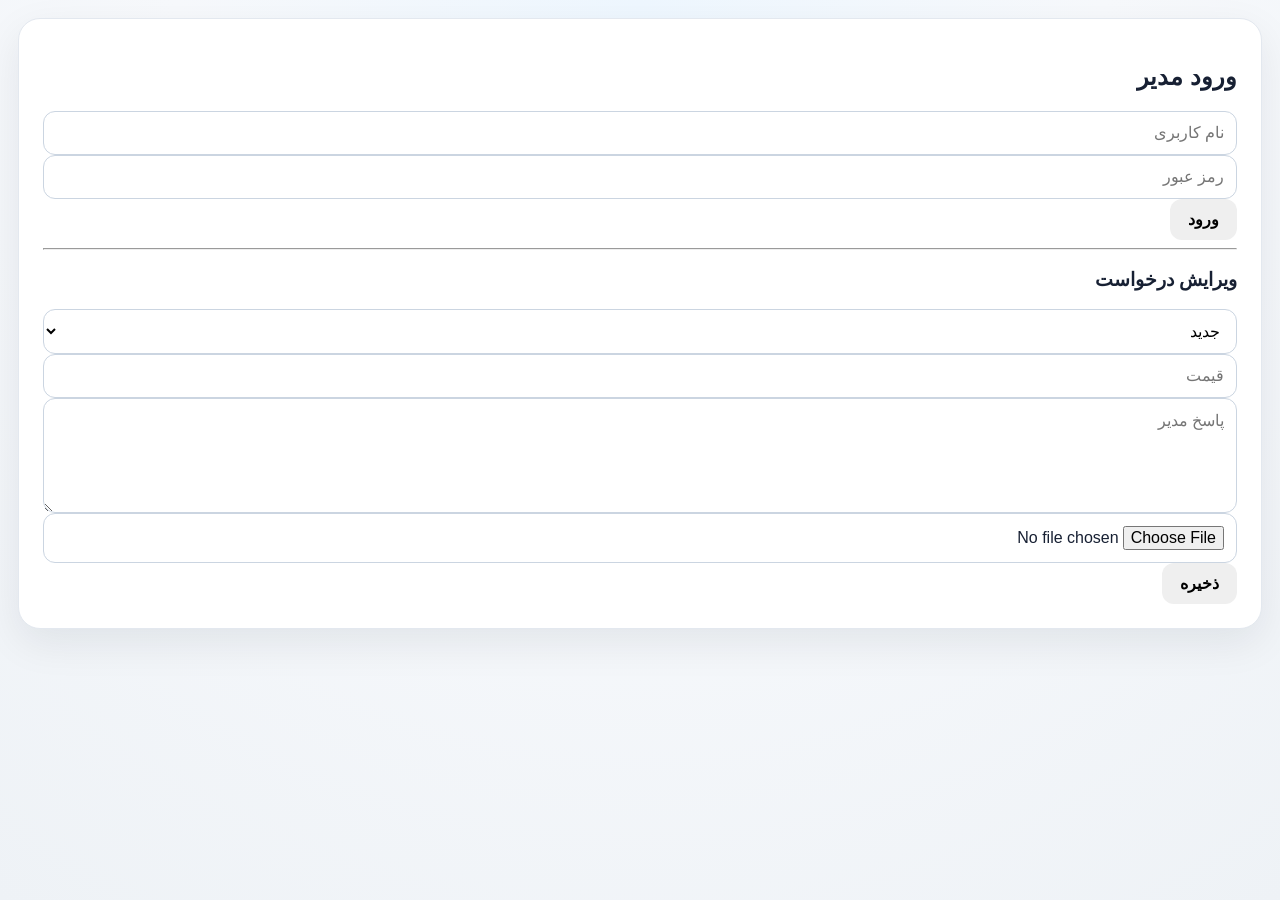
==== commit 55203fe7: "Update admin.html" ====
--- a/admin.html
+++ b/admin.html
@@ -1,2 +1 @@
-<!DOCTYPE html><html lang="fa" dir="rtl"><head><meta charset="UTF-8"><meta name="viewport" content="width=device-width,initial-scale=1.0"><title>پنل مدیریت</title><link rel="stylesheet" href="style.css"></head><body><div class="container"><div id="loginView" class="login-wrap"><div class="login-card"><div class="section-icon">🔐</div><h1>ورود به پنل مدیریت</h1><p class="hint">این بخش فقط برای مدیر است. نام کاربری و رمز عبور توسط Basic Authentication در n8n بررسی می‌شود.</p><div class="field"><label>نام کاربری</label><input id="username" autocomplete="username"></div><div class="field"><label>رمز عبور</label><input id="password" type="password" autocomplete="current-password"></div><div class="actions"><button class="primary" id="loginBtn">ورود</button></div><div id="loginStatus" class="status"></div></div></div><div id="panelView" style="display:none"><div class="topbar"><div><h1>پنل مدیریت درخواست‌ها</h1><span class="badge">دسترسی مدیر</span></div><button class="danger" id="logoutBtn">خروج</button></div><div class="card"><div id="loadStatus" class="status"></div><div class="table-wrap"><table><thead><tr><th>کد پیگیری</th><th>نام</th><th>موبایل</th><th>خدمت</th><th>وضعیت</th><th>قیمت</th><th>پاسخ</th><th>فایل نتیجه</th><th>عملیات</th></tr></thead><tbody id="tableBody"><tr><td colspan="9">در حال دریافت اطلاعات...</td></tr></tbody></table></div><div id="editBox" class="edit-box"><h3>ویرایش درخواست</h3><input type="hidden" id="tracking_code"><div class="field"><label>وضعیت</label><select id="status"><option>جدید</option><option>در حال بررسی</option><option>انجام شد</option><option>رد شد</option></select></div><div class="field"><label>قیمت</label><input id="price" inputmode="numeric"></div><div class="field"><label>پاسخ مدیر</label><textarea id="reply"></textarea></div><div class="field result-upload"><label>فایل نتیجه برای مشتری <span class="muted">(اختیاری؛ بهتر است وضعیت «انجام شد» باشد)</span></label><input id="resultFile" type="file"><div id="currentFile" class="note"></div></div><div class="actions"><button class="primary" id="saveBtn">ذخیره تغییرات</button><button class="secondary" id="cancelBtn">انصراف</button></div><div id="saveStatus" class="status"></div></div></div></div></div><script src="config.js"></script><script>
-let auth=sessionStorage.getItem('adminAuth')||'';const loginView=document.getElementById('loginView'),panelView=document.getElementById('panelView'),loginStatus=document.getElementById('loginStatus'),tableBody=document.getElementById('tableBody'),loadStatus=document.getElementById('loadStatus'),editBox=document.getElementById('editBox'),saveStatus=document.getElementById('saveStatus'),saveBtn=document.getElementById('saveBtn');let rows=[];const esc=v=>String(v??'').replace(/[&<>"']/g,c=>({'&':'&amp;','<':'&lt;','>':'&gt;','"':'&quot;',"'":'&#039;'}[c]));function show(el,t,k){el.textContent=t||'';el.className='status '+(k||'')}function headers(){return auth?{Authorization:'Basic '+auth,Accept:'application/json'}:{Accept:'application/json'}}function getCode(x){return String(x?.tracking_code??'').trim()}async function api(url,opt={}){const r=await fetch(url,{cache:'no-store',...opt,headers:{...headers(),...(opt.headers||{})}});const text=await r.text();if(r.status===401)throw Object.assign(new Error('نام کاربری یا رمز عبور صحیح نیست.'),{unauthorized:true});if(!r.ok)throw new Error('HTTP '+r.status+(text?' - '+text:''));let d={};try{d=text?JSON.parse(text):{}}catch(_){throw new Error('پاسخ سرور JSON معتبر نیست.')}return d}async function load(){tableBody.innerHTML='<tr><td colspan="9">در حال دریافت اطلاعات...</td></tr>';try{const d=await api(APP_CONFIG.listApi);rows=Array.isArray(d)?d:(d.data||d.items||[]);if(!rows.length){tableBody.innerHTML='<tr><td colspan="9">درخواستی وجود ندارد.</td></tr>';return}tableBody.innerHTML=rows.map((x,i)=>'<tr><td>'+esc(getCode(x))+'</td><td>'+esc(x.name)+'</td><td>'+esc(x.mobile)+'</td><td>'+esc(x.service)+'</td><td>'+esc(x.status)+'</td><td>'+esc(x.price)+'</td><td>'+esc(x.reply)+'</td><td>'+(x.result_file_url?'<a class="mini-link" target="_blank" rel="noopener" href="'+esc(x.result_file_url)+'">مشاهده</a>':'—')+'</td><td><button class="primary editBtn" data-i="'+i+'">ویرایش</button></td></tr>').join('');show(loadStatus,'تعداد '+rows.length+' درخواست دریافت شد.','ok')}catch(e){tableBody.innerHTML='<tr><td colspan="9">خطا در دریافت اطلاعات.</td></tr>';show(loadStatus,e.message,'err');if(e.unauthorized)logout()}}tableBody.addEventListener('click',e=>{const b=e.target.closest('.editBtn');if(!b)return;const x=rows[+b.dataset.i],c=getCode(x);if(!c){show(saveStatus,'کد پیگیری این ردیف در پاسخ n8n وجود ندارد.','err');return}document.getElementById('tracking_code').value=c;document.getElementById('status').value=x.status||'جدید';document.getElementById('price').value=x.price??'';document.getElementById('reply').value=x.reply??'';document.getElementById('resultFile').value='';document.getElementById('currentFile').innerHTML=x.result_file_url?'<a class="mini-link" target="_blank" rel="noopener" href="'+esc(x.result_file_url)+'">فایل فعلی</a>':'هنوز فایلی برای مشتری ثبت نشده است.';show(saveStatus,'','');editBox.classList.add('show');editBox.scrollIntoView({behavior:'smooth',block:'center'})});document.getElementById('cancelBtn').onclick=()=>editBox.classList.remove('show');saveBtn.onclick=async()=>{const c=document.getElementById('tracking_code').value.trim();if(!c){show(saveStatus,'کد پیگیری وجود ندارد.','err');return}saveBtn.disabled=true;show(saveStatus,'در حال ذخیره تغییرات...','info');try{await api(APP_CONFIG.updateApi,{method:'POST',headers:{'Content-Type':'application/json'},body:JSON.stringify({tracking_code:c,status:document.getElementById('status').value,price:document.getElementById('price').value,reply:document.getElementById('reply').value})});const file=document.getElementById('resultFile').files[0];if(file){show(saveStatus,'اطلاعات ذخیره شد؛ در حال ارسال فایل نتیجه...','info');const fd=new FormData();fd.append('tracking_code',c);fd.append('file',file);const r=await fetch(APP_CONFIG.adminFileApi,{method:'POST',headers:headers(),body:fd});const t=await r.text();if(!r.ok)throw new Error('خطا در ارسال فایل: HTTP '+r.status);let d={};try{d=JSON.parse(t)}catch(_){ }if(!d.success)throw new Error(d.message||'فایل نتیجه ارسال نشد.')}show(saveStatus,'ذخیره و ارسال با موفقیت انجام شد.','ok');editBox.classList.remove('show');await load()}catch(e){show(saveStatus,e.message,'err');if(e.unauthorized)logout()}finally{saveBtn.disabled=false}};function logout(){sessionStorage.removeItem('adminAuth');auth='';panelView.style.display='none';loginView.style.display='flex'}document.getElementById('logoutBtn').onclick=logout;document.getElementById('loginBtn').onclick=async()=>{const u=document.getElementById('username').value,p=document.getElementById('password').value;if(!u||!p){show(loginStatus,'نام کاربری و رمز عبور را وارد کنید.','err');return}const candidate=btoa(unescape(encodeURIComponent(u+':'+p)));try{auth=candidate;await api(APP_CONFIG.listApi);sessionStorage.setItem('adminAuth',auth);loginView.style.display='none';panelView.style.display='block';await load()}catch(e){auth='';show(loginStatus,e.message,'err')}};if(auth){loginView.style.display='none';panelView.style.display='block';load()}document.getElementById('password').addEventListener('keydown',e=>{if(e.key==='Enter')document.getElementById('loginBtn').click()});</script></body></html>
+<html lang='fa' dir='rtl'><head><meta charset='utf-8'><link rel='stylesheet' href='style.css'></head><body><div class='card'><h2>ورود مدیر</h2><input placeholder='نام کاربری'><input type='password' placeholder='رمز عبور'><button>ورود</button><hr><h3>ویرایش درخواست</h3><select><option>جدید</option><option>در حال بررسی</option><option>انجام شد</option></select><input placeholder='قیمت'><textarea placeholder='پاسخ مدیر'></textarea><input type='file'><button>ذخیره</button></div></body></html>
--- a/style.css
+++ b/style.css
@@ -1 +1 @@
-*{box-sizing:border-box}html{direction:rtl}body{margin:0;font-family:Tahoma,Arial,sans-serif;background:linear-gradient(135deg,#eef5ff,#f7f9fc);color:#172033;padding:18px}.container{max-width:1180px;margin:auto}.card,.ad,.login-card{background:#fff;border:1px solid #e5e7eb;border-radius:20px;box-shadow:0 12px 35px rgba(0,0,0,.08)}.ad{padding:25px;margin-bottom:18px;background:linear-gradient(135deg,#0f766e,#155e75);color:#fff}.ad h2{margin:0 0 10px;font-size:26px}.ad p{margin:8px 0;line-height:1.9}.phone{font-size:19px;font-weight:bold}.card{padding:24px}.header{margin-bottom:20px}.header h1{margin:0 0 7px;font-size:25px}.header p{margin:0;color:#667085}.grid{display:grid;grid-template-columns:1fr 1fr;gap:16px}.field{min-width:0}.full{grid-column:1/-1}label{display:block;font-weight:bold;margin:0 0 7px}input,textarea,select{width:100%;border:1px solid #cfd6df;border-radius:11px;padding:12px;font:inherit;background:#fff;outline:none}input:focus,textarea:focus,select:focus{border-color:#0f766e;box-shadow:0 0 0 3px rgba(15,118,110,.12)}textarea{min-height:115px;resize:vertical}.files{border:1px dashed #9ca3af;border-radius:12px;padding:14px;background:#fafafa}.note{font-size:12px;color:#667085;margin-top:7px}.file-list{font-size:13px;line-height:1.9;margin-top:8px}.actions{display:flex;gap:10px;flex-wrap:wrap;margin-top:18px}button{border:0;border-radius:11px;padding:11px 18px;font:inherit;font-weight:bold;cursor:pointer}button:disabled{opacity:.6;cursor:not-allowed}.primary{background:#0f766e;color:#fff}.secondary{background:#e5e7eb;color:#111827}.danger{background:#b42318;color:#fff}.status{display:none;margin-top:14px;padding:11px 13px;border-radius:11px;line-height:1.9}.status:not(:empty){display:block}.status.ok{background:#dcfce7;color:#166534}.status.err{background:#fee2e2;color:#991b1b}.status.info{background:#e0f2fe;color:#075985}.recover{margin-top:18px}.recover h2{margin-top:0;font-size:20px}.hint{color:#667085;font-size:13px;line-height:1.8}.table-wrap{width:100%;overflow-x:auto}table{width:100%;border-collapse:collapse;min-width:900px}th,td{border-bottom:1px solid #e5e7eb;padding:11px 8px;text-align:center;white-space:nowrap}th{background:#f3f4f6}.edit-box{display:none;margin-top:22px;padding:20px;border:1px solid #dbe3ea;border-radius:14px;background:#f8fafc}.edit-box.show{display:block}.edit-box h3{margin-top:0}.edit-box label{margin-top:12px}.login-wrap{min-height:75vh;display:flex;align-items:center;justify-content:center}.login-card{width:min(460px,100%);padding:28px}.login-card h1{margin-top:0}.login-card .field{margin-top:15px}.topbar{display:flex;justify-content:space-between;align-items:center;gap:10px;margin-bottom:18px;flex-wrap:wrap}.badge{display:inline-block;background:#ecfdf3;color:#027a48;padding:6px 10px;border-radius:999px;font-size:12px}@media(max-width:700px){body{padding:10px}.card,.ad,.login-card{padding:16px;border-radius:15px}.grid{grid-template-columns:1fr}.full{grid-column:auto}.actions button{width:100%}.ad h2{font-size:22px}.header h1{font-size:21px}}
+*{box-sizing:border-box}html{direction:rtl}body{margin:0;font-family:Tahoma,Arial,sans-serif;background:radial-gradient(circle at top,#eef7ff 0,#f7f9fc 42%,#eef2f6 100%);color:#172033;padding:18px}.container{max-width:1180px;margin:auto}.card,.ad,.login-card{background:#fff;border:1px solid #e3e8ef;border-radius:22px;box-shadow:0 14px 40px rgba(15,23,42,.08)}.ad{padding:28px;margin-bottom:18px;background:linear-gradient(135deg,#0f766e,#0e7490 55%,#155e75);color:#fff}.ad-title{font-size:30px;font-weight:800;margin-bottom:16px}.ad-grid{display:grid;grid-template-columns:1fr 1fr;gap:12px;margin-bottom:10px}.ad-grid>div{background:rgba(255,255,255,.11);border:1px solid rgba(255,255,255,.2);border-radius:14px;padding:12px 14px}.ad-label{font-size:12px;opacity:.8;margin-bottom:4px}.phone{font-size:20px;font-weight:800;letter-spacing:.4px}.ad p{margin:9px 0;line-height:1.9}.ad-note{opacity:.95}.card{padding:24px}.header{margin-bottom:20px}.header h1{margin:0 0 7px;font-size:26px}.header p{margin:0;color:#667085}.grid{display:grid;grid-template-columns:1fr 1fr;gap:16px}.field{min-width:0}.full{grid-column:1/-1}label{display:block;font-weight:800;margin:0 0 7px}input,textarea,select{width:100%;border:1px solid #cbd5e1;border-radius:12px;padding:12px;font:inherit;background:#fff;outline:none}input:focus,textarea:focus,select:focus{border-color:#0f766e;box-shadow:0 0 0 3px rgba(15,118,110,.12)}textarea{min-height:115px;resize:vertical}.files{border:1px dashed #94a3b8;border-radius:13px;padding:14px;background:#f8fafc}.note,.hint,.muted{font-size:12px;color:#667085;line-height:1.8}.file-list{font-size:13px;line-height:1.9;margin-top:8px}.actions{display:flex;gap:10px;flex-wrap:wrap;margin-top:18px}button{border:0;border-radius:12px;padding:11px 18px;font:inherit;font-weight:800;cursor:pointer;transition:.18s}button:hover{transform:translateY(-1px)}button:disabled{opacity:.6;cursor:not-allowed;transform:none}.primary{background:#0f766e;color:#fff}.secondary{background:#e5e7eb;color:#111827}.danger{background:#b42318;color:#fff}.status{display:none;margin-top:14px;padding:12px 14px;border-radius:12px;line-height:1.9}.status:not(:empty){display:block}.status.ok{background:#dcfce7;color:#166534}.status.err{background:#fee2e2;color:#991b1b}.status.info{background:#e0f2fe;color:#075985}.status a{font-weight:800}.track-link{display:inline-block;margin-top:8px}.upload-progress{margin-top:7px;font-size:13px}.upload-success{margin-top:6px;font-size:13px}.recover{margin-top:18px}.recover h2{margin:0 0 8px;font-size:21px}.section-icon{font-size:25px;margin-bottom:6px}.table-wrap{width:100%;overflow-x:auto}table{width:100%;border-collapse:collapse;min-width:1100px}th,td{border-bottom:1px solid #e5e7eb;padding:11px 8px;text-align:center;white-space:nowrap}th{background:#f3f4f6;font-weight:800}.edit-box{display:none;margin-top:22px;padding:20px;border:1px solid #dbe3ea;border-radius:16px;background:#f8fafc}.edit-box.show{display:block}.edit-box h3{margin-top:0}.edit-box label{margin-top:12px}.login-wrap{min-height:75vh;display:flex;align-items:center;justify-content:center}.login-card{width:min(460px,100%);padding:30px}.login-card h1{margin-top:0}.login-card .field{margin-top:15px}.topbar{display:flex;justify-content:space-between;align-items:center;gap:10px;margin-bottom:18px;flex-wrap:wrap}.badge{display:inline-block;background:#ecfdf3;color:#027a48;padding:6px 10px;border-radius:999px;font-size:12px}.mini-link,.download-btn{display:inline-block;text-decoration:none;font-weight:800}.download-btn{margin-top:10px;padding:11px 15px;background:#0f766e;color:#fff;border-radius:11px}.result-card{margin-top:18px;padding:18px;border-radius:16px;border:1px solid #dbe3ea;line-height:1.9}.result-card:not(:empty){display:block}.result-card.ok{background:#f8fffb;border-color:#bbf7d0}.result-card.err{background:#fff7f7;border-color:#fecaca;color:#991b1b}.result-card.info{background:#f0f9ff;color:#075985}.result-code{font-size:20px;font-weight:900;margin-bottom:14px}.info-grid{display:grid;grid-template-columns:1fr 1fr;gap:12px}.info-grid>div{background:#fff;border:1px solid #e5e7eb;border-radius:12px;padding:11px}.info-grid .full{grid-column:1/-1}.info-grid span,.result-file>span{display:block;font-size:12px;color:#667085;margin-bottom:4px}.result-file{margin-top:12px;padding:13px;border:1px dashed #cbd5e1;border-radius:12px;background:#fff}.result-upload{padding-top:4px}@media(max-width:700px){body{padding:10px}.card,.ad,.login-card{padding:16px;border-radius:16px}.grid,.ad-grid,.info-grid{grid-template-columns:1fr}.full,.info-grid .full{grid-column:auto}.actions button{width:100%}.ad-title{font-size:24px}.header h1{font-size:22px}.phone{font-size:18px}}
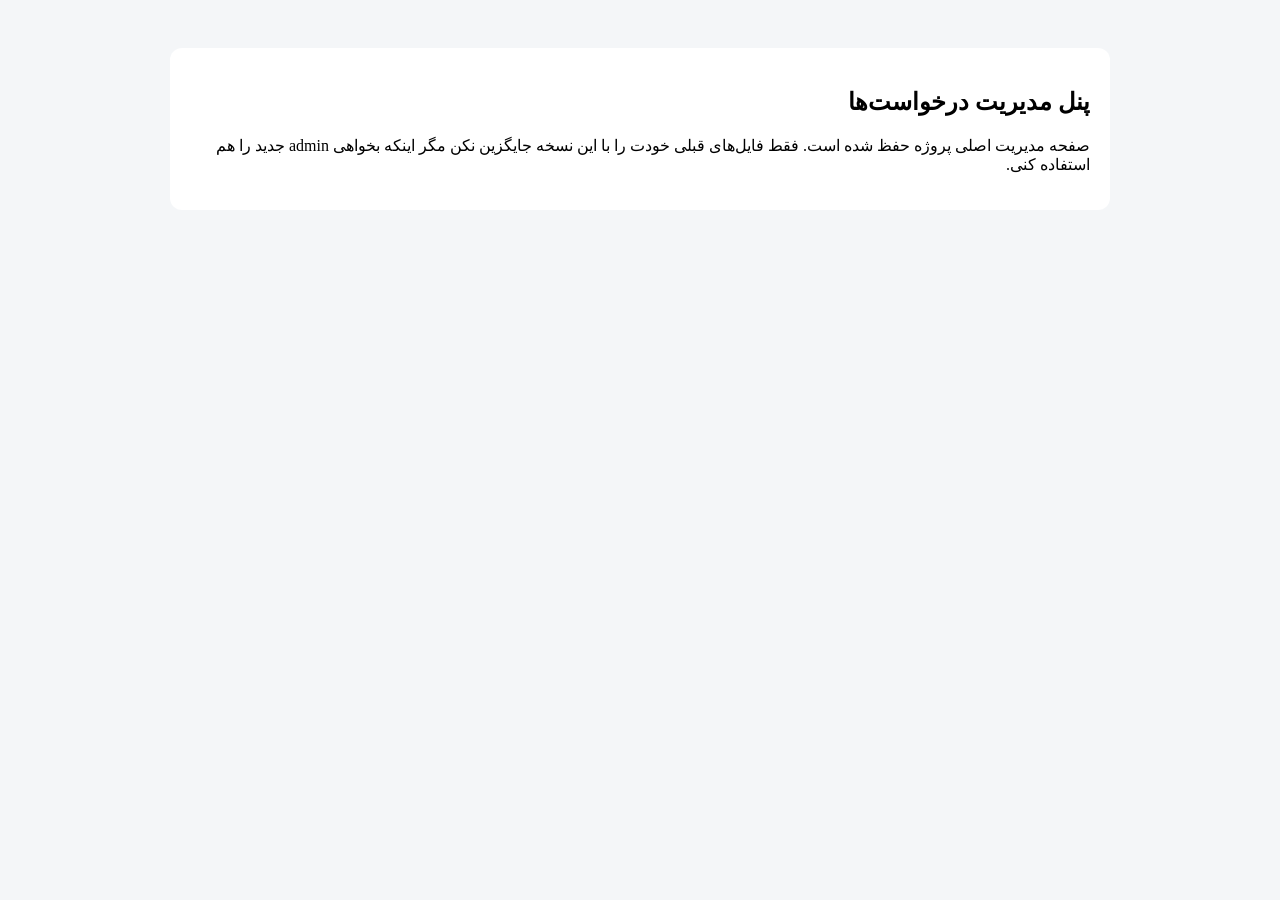
==== commit 746178b0: "Update admin.html" ====
--- a/admin.html
+++ b/admin.html
@@ -1 +1 @@
-<html lang='fa' dir='rtl'><head><meta charset='utf-8'><link rel='stylesheet' href='style.css'></head><body><div class='card'><h2>ورود مدیر</h2><input placeholder='نام کاربری'><input type='password' placeholder='رمز عبور'><button>ورود</button><hr><h3>ویرایش درخواست</h3><select><option>جدید</option><option>در حال بررسی</option><option>انجام شد</option></select><input placeholder='قیمت'><textarea placeholder='پاسخ مدیر'></textarea><input type='file'><button>ذخیره</button></div></body></html>
+<!doctype html><html lang="fa" dir="rtl"><head><meta charset="utf-8"><meta name="viewport" content="width=device-width,initial-scale=1"><title>پنل مدیریت</title><link rel="stylesheet" href="style.css"></head><body><div class="container"><div class="card"><h2>پنل مدیریت درخواست‌ها</h2><p>صفحه مدیریت اصلی پروژه حفظ شده است. فقط فایل‌های قبلی خودت را با این نسخه جایگزین نکن مگر اینکه بخواهی admin جدید را هم استفاده کنی.</p></div></div></body></html>
--- a/style.css
+++ b/style.css
@@ -1 +1 @@
-*{box-sizing:border-box}html{direction:rtl}body{margin:0;font-family:Tahoma,Arial,sans-serif;background:radial-gradient(circle at top,#eef7ff 0,#f7f9fc 42%,#eef2f6 100%);color:#172033;padding:18px}.container{max-width:1180px;margin:auto}.card,.ad,.login-card{background:#fff;border:1px solid #e3e8ef;border-radius:22px;box-shadow:0 14px 40px rgba(15,23,42,.08)}.ad{padding:28px;margin-bottom:18px;background:linear-gradient(135deg,#0f766e,#0e7490 55%,#155e75);color:#fff}.ad-title{font-size:30px;font-weight:800;margin-bottom:16px}.ad-grid{display:grid;grid-template-columns:1fr 1fr;gap:12px;margin-bottom:10px}.ad-grid>div{background:rgba(255,255,255,.11);border:1px solid rgba(255,255,255,.2);border-radius:14px;padding:12px 14px}.ad-label{font-size:12px;opacity:.8;margin-bottom:4px}.phone{font-size:20px;font-weight:800;letter-spacing:.4px}.ad p{margin:9px 0;line-height:1.9}.ad-note{opacity:.95}.card{padding:24px}.header{margin-bottom:20px}.header h1{margin:0 0 7px;font-size:26px}.header p{margin:0;color:#667085}.grid{display:grid;grid-template-columns:1fr 1fr;gap:16px}.field{min-width:0}.full{grid-column:1/-1}label{display:block;font-weight:800;margin:0 0 7px}input,textarea,select{width:100%;border:1px solid #cbd5e1;border-radius:12px;padding:12px;font:inherit;background:#fff;outline:none}input:focus,textarea:focus,select:focus{border-color:#0f766e;box-shadow:0 0 0 3px rgba(15,118,110,.12)}textarea{min-height:115px;resize:vertical}.files{border:1px dashed #94a3b8;border-radius:13px;padding:14px;background:#f8fafc}.note,.hint,.muted{font-size:12px;color:#667085;line-height:1.8}.file-list{font-size:13px;line-height:1.9;margin-top:8px}.actions{display:flex;gap:10px;flex-wrap:wrap;margin-top:18px}button{border:0;border-radius:12px;padding:11px 18px;font:inherit;font-weight:800;cursor:pointer;transition:.18s}button:hover{transform:translateY(-1px)}button:disabled{opacity:.6;cursor:not-allowed;transform:none}.primary{background:#0f766e;color:#fff}.secondary{background:#e5e7eb;color:#111827}.danger{background:#b42318;color:#fff}.status{display:none;margin-top:14px;padding:12px 14px;border-radius:12px;line-height:1.9}.status:not(:empty){display:block}.status.ok{background:#dcfce7;color:#166534}.status.err{background:#fee2e2;color:#991b1b}.status.info{background:#e0f2fe;color:#075985}.status a{font-weight:800}.track-link{display:inline-block;margin-top:8px}.upload-progress{margin-top:7px;font-size:13px}.upload-success{margin-top:6px;font-size:13px}.recover{margin-top:18px}.recover h2{margin:0 0 8px;font-size:21px}.section-icon{font-size:25px;margin-bottom:6px}.table-wrap{width:100%;overflow-x:auto}table{width:100%;border-collapse:collapse;min-width:1100px}th,td{border-bottom:1px solid #e5e7eb;padding:11px 8px;text-align:center;white-space:nowrap}th{background:#f3f4f6;font-weight:800}.edit-box{display:none;margin-top:22px;padding:20px;border:1px solid #dbe3ea;border-radius:16px;background:#f8fafc}.edit-box.show{display:block}.edit-box h3{margin-top:0}.edit-box label{margin-top:12px}.login-wrap{min-height:75vh;display:flex;align-items:center;justify-content:center}.login-card{width:min(460px,100%);padding:30px}.login-card h1{margin-top:0}.login-card .field{margin-top:15px}.topbar{display:flex;justify-content:space-between;align-items:center;gap:10px;margin-bottom:18px;flex-wrap:wrap}.badge{display:inline-block;background:#ecfdf3;color:#027a48;padding:6px 10px;border-radius:999px;font-size:12px}.mini-link,.download-btn{display:inline-block;text-decoration:none;font-weight:800}.download-btn{margin-top:10px;padding:11px 15px;background:#0f766e;color:#fff;border-radius:11px}.result-card{margin-top:18px;padding:18px;border-radius:16px;border:1px solid #dbe3ea;line-height:1.9}.result-card:not(:empty){display:block}.result-card.ok{background:#f8fffb;border-color:#bbf7d0}.result-card.err{background:#fff7f7;border-color:#fecaca;color:#991b1b}.result-card.info{background:#f0f9ff;color:#075985}.result-code{font-size:20px;font-weight:900;margin-bottom:14px}.info-grid{display:grid;grid-template-columns:1fr 1fr;gap:12px}.info-grid>div{background:#fff;border:1px solid #e5e7eb;border-radius:12px;padding:11px}.info-grid .full{grid-column:1/-1}.info-grid span,.result-file>span{display:block;font-size:12px;color:#667085;margin-bottom:4px}.result-file{margin-top:12px;padding:13px;border:1px dashed #cbd5e1;border-radius:12px;background:#fff}.result-upload{padding-top:4px}@media(max-width:700px){body{padding:10px}.card,.ad,.login-card{padding:16px;border-radius:16px}.grid,.ad-grid,.info-grid{grid-template-columns:1fr}.full,.info-grid .full{grid-column:auto}.actions button{width:100%}.ad-title{font-size:24px}.header h1{font-size:22px}.phone{font-size:18px}}
+body{font-family:tahoma;direction:rtl;background:#f4f6f8;padding:20px}.card{background:#fff;padding:20px;border-radius:12px;max-width:900px;margin:20px auto}input,textarea,select{width:100%;padding:10px;margin:8px 0}button{padding:10px 16px;background:#0b7;color:#fff;border:0;border-radius:8px}
